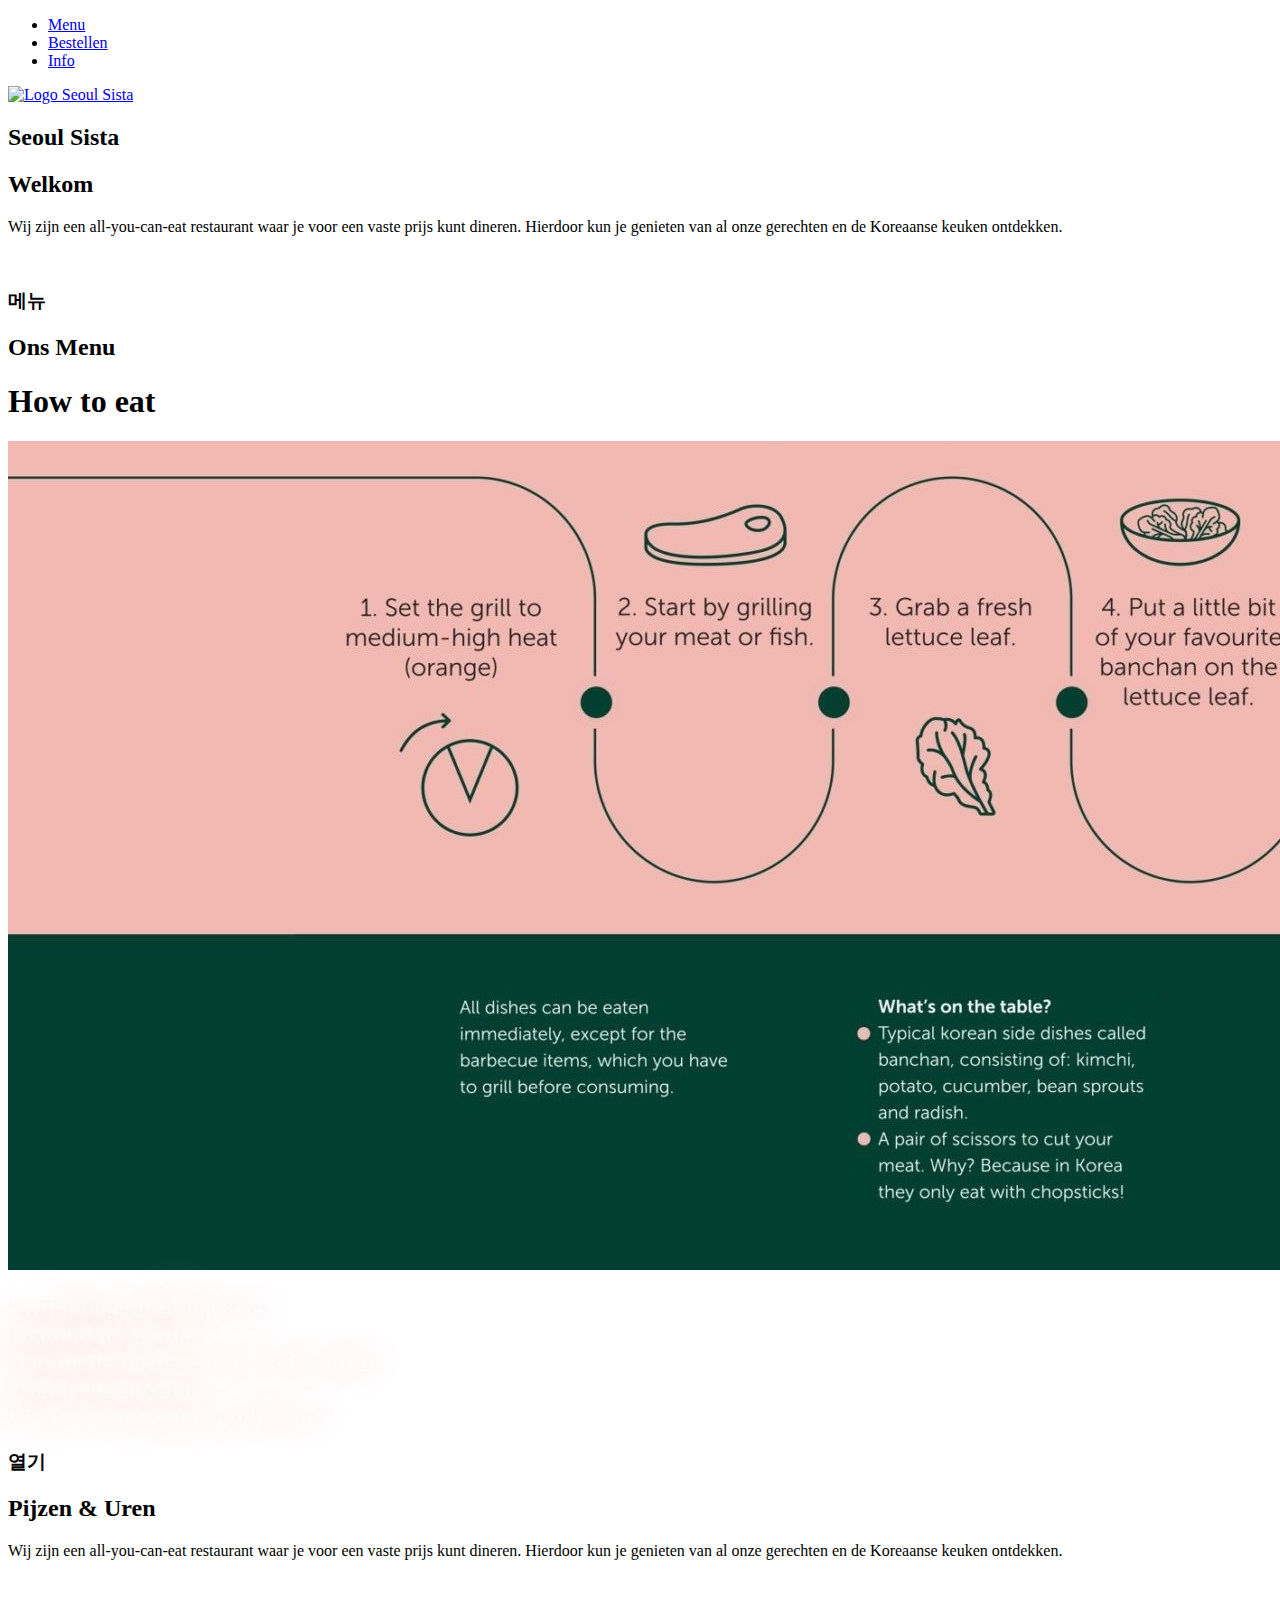
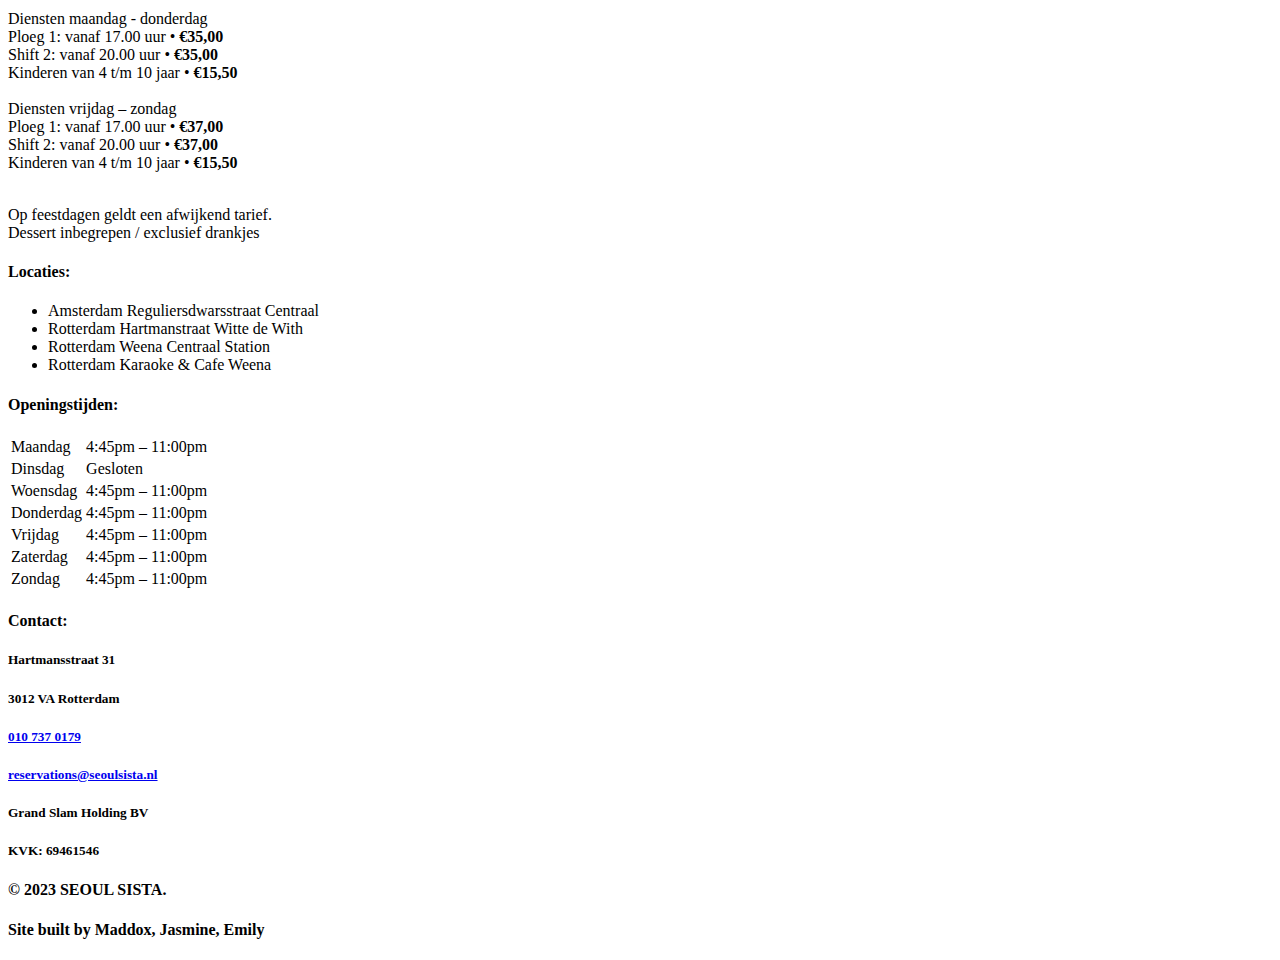
==== menu.html @ c9b74735 "Update menu.html" ====
<!DOCTYPE html>
<html lang="en">
<head>
    <meta charset="UTF-8">
    <meta http-equiv="X-UA-Compatible" content="IE=edge">
    <meta name="viewport" content="width=device-width, initial-scale=1.0">
    <script src="https://cdn.tailwindcss.com"></script>
    <link rel="stylesheet" href="./CSS/menu.css">
    <title>Menu - Seoul Sista</title>
</head>
<!--De header-->
<body class=" font-mono h-screen bg-[#f0bebb] select-none overflow-x-hidden">
    <header class="text-white text-2xl bg-[#252525] relative flex">
        <div class="mr-6">
            <ul class="flex justify-end absolute right-4 top-[7px] font-semibold text-[30px]">
                <li class="p-4 duration-300 link link-underline link-underline-black"><a href="./menu.html">Menu</a></li>
                <li class="p-4 duration-300 link link-underline link-underline-black"><a
                        href="./Bestellen.html">Bestellen</a></li>
                <li class="p-4 duration-300 link link-underline link-underline-black"><a
                        href="./informatie.html">Info</a></li>
            </ul>
        </div>
        <div>
            <a class="max-[450px]:pointer-events-none" href="./index.html"><img
                    class="py-2 max-[350px]:opacity-0 hover:rotate-[360deg] duration-1000"
                    src="./Media/logo_transparant_5.png" alt="Logo Seoul Sista" width="75px"></a>
        </div>
    </header>

    <!--img van de header-->
    <header class="bg-[url('./Media/menuhead.jpg')] bg-blend-darken bg-fixed flex items-center justify-center h-[50vh]">
        <h2 class="text-[#084434] text-[70px] font-extrabold font-['Helvetica']">Seoul Sista</h2>
    </header>
    </header>

    <!--Welkom text-->
    <div id="welkom" class="mt-3 p-2 w-[450px] text-center mx-auto text-gray-800 flex items-center flex-col">
        <h2 class="text-[#084434] font-semibold text-[32px]">Welkom</h2>
        <p class="max-w-[450px] text-[18px] leading-loose tracking-wide">
            Wij zijn een all-you-can-eat restaurant waar je voor een vaste prijs kunt dineren. Hierdoor kun je genieten van al onze gerechten en de Koreaanse keuken ontdekken.</p> <br>
    </div>

    <!--Het menu-->
    <div id="menu" class="mt-3 p-2 w-[85%] mx-auto text-gray-800">
        <h3 class="font-thin text-[28px]">메뉴</h3>
        <h2 h2 class="text-[#084434] font-semibold text-[32px]">Ons Menu</h2>
    </div>

    <!--How to eat text + img-->
    <div id="howToEat" class="text-center">
        <h1 class="text-[#084434] font-semibold text-[42px]">How to eat</h1>
        <img src="./Media/menuu.jpg" class="w-[100%] pt-10"></a>
    </div>

    <!--img-->
    <div class="bg-[url('./Media/menu2.png')] bg-blend-darken flex items-center justify-center h-[40vh]">
        <h2 id= neonText class="text-[25px] text-center font-mono">“…Falling autumn leaves<br>Remind me of you.<br>You made the descent look beautiful,<br>And brought color<br>To the very ground you fell on.”</h2>
    </div>

    <!--Prijzen & Uren-->
    <div class="float-right w-[600px]">
        <h3 class="font-thin text-[28px]">열기</h3>
        <h2 h2 class="text-[#084434] font-semibold text-[32px] absolute">Pijzen & Uren</h2>
    </div>
    <div id="prijzenUren" class="mx-auto w-[90%] flex flex-col">
            <div id="" class="bg-[#084434] w-[450px] text-center text-white p-7 leading-loose tracking-wide float-left">
                <p class="text-[17px]">Wij zijn een all-you-can-eat restaurant waar je voor een vaste prijs kunt dineren. Hierdoor kun je genieten van al onze gerechten en de Koreaanse keuken ontdekken.</p> <br>
                <p>Diensten maandag - donderdag<br>
                Ploeg 1: vanaf 17.00 uur • <strong>€35,00</strong><br>
                Shift 2: vanaf 20.00 uur • <strong>€35,00</strong><br>
                Kinderen van 4 t/m 10 jaar • <strong>€15,50</strong><br><br>
                
                
                Diensten vrijdag – zondag<br>
                Ploeg 1: vanaf 17.00 uur • <strong>€37,00</strong><br>
                Shift 2: vanaf 20.00 uur • <strong>€37,00</strong><br>
                Kinderen van 4 t/m 10 jaar • <strong>€15,50</strong><br><br></p>
                
                
                <p class="text-[13px]">Op feestdagen geldt een afwijkend tarief.<br>
                Dessert inbegrepen / exclusief drankjes</p>
            </div>

    </div>
    <!--Footer-->
    <footer class="bg-[#252525] flex justify-center flex-row mt-4 text-white px-6 pb-[8rem] pt-[4rem]">
        <div class="grid grid-cols-4 gap-12 max-[900px]:grid-cols-none max-[900px]:grid-rows-4 max-[820px]:pb-none">
            <div class="">
                <h4 class="text-[30px] font-semibold text-[#f0bebb]">Locaties:</h4>
                <ul class="mt-2">
                    <li class="mt-2 hover:text-[#f0bebb] duration-300">
                        Amsterdam
                        Reguliersdwarsstraat
                        Centraal
                    </li>
                    <li class="mt-2 hover:text-[#f0bebb] duration-300">
                        Rotterdam
                        Hartmanstraat
                        Witte de With

                    </li>
                    <li class="mt-2 hover:text-[#f0bebb] duration-300">
                        Rotterdam
                        Weena
                        Centraal Station

                    </li>
                    <li class="mt-2 hover:text-[#f0bebb] duration-300">
                        Rotterdam
                        Karaoke & Cafe
                        Weena
                    </li>
                </ul>
            </div>
            <div class="">
                <h4 class="text-[#f0bebb] font-semibold text-[30px]">Openingstijden:</h4>
                <table class=mt-2 table-fixed">
                    <tr>
                        <td>Maandag</td>
                        <td class="pl-6">4:45pm – 11:00pm</td>
                    </tr>
                    <tr>
                        <td>Dinsdag</td>
                        <td class="pl-6">Gesloten</td>
                    </tr>
                    <tr>
                        <td>Woensdag</td>
                        <td class="pl-6">4:45pm – 11:00pm</td>
                    </tr>
                    <tr>
                        <td>Donderdag</td>
                        <td class="pl-6">4:45pm – 11:00pm</td>
                    </tr>
                    <tr>
                        <td>Vrijdag</td>
                        <td class="pl-6">4:45pm – 11:00pm</td>
                    </tr>
                    <tr>
                        <td>Zaterdag</td>
                        <td class="pl-6">4:45pm – 11:00pm</td>
                    </tr>
                    <tr>
                        <td>Zondag</td>
                        <td class="pl-6">4:45pm – 11:00pm</td>
                    </tr>
                </table>
            </div>
            <div>
                <h4 class="font-semibold text-[30px] text-[#f0bebb]">Contact:</h4>
                <h5>Hartmansstraat 31</h5>
                <h5>3012 VA Rotterdam</h5>
                <h5 class="mt-3"><a class="hover:text-[#f0bebb] duration-300" href="telto:010 737 0179">010 737 0179</a>
                </h5>
                <h5><a class="hover:text-[#f0bebb] duration-300"
                        href="mailto:reservations@seoulsista.nl">reservations@seoulsista.nl</a></h5>
                <h5 class="mt-3">Grand Slam Holding BV</h5>
                <h5>KVK: 69461546</h5>
            </div>
            <div class="text-white self-center">
                <h4 class="opacity-75">© 2023 SEOUL SISTA.</h4>
                <h4>Site built by Maddox, Jasmine, Emily</h4>
            </div>
        </div>
    </footer>
</html>
</body>
</html>
---- CSS/menu.css ----
#neonText {
    color: #fef8f8;
    text-shadow:
        0 0 7px #fff,
        0 0 10px #fff,
        0 0 21px #fff,
        0 0 42px #f8bcb4,
        0 0 82px #f8bcb4,
        0 0 92px #f8bcb4,
        0 0 102px #f8bcb4,
        0 0 151px #f8bcb4;
  }
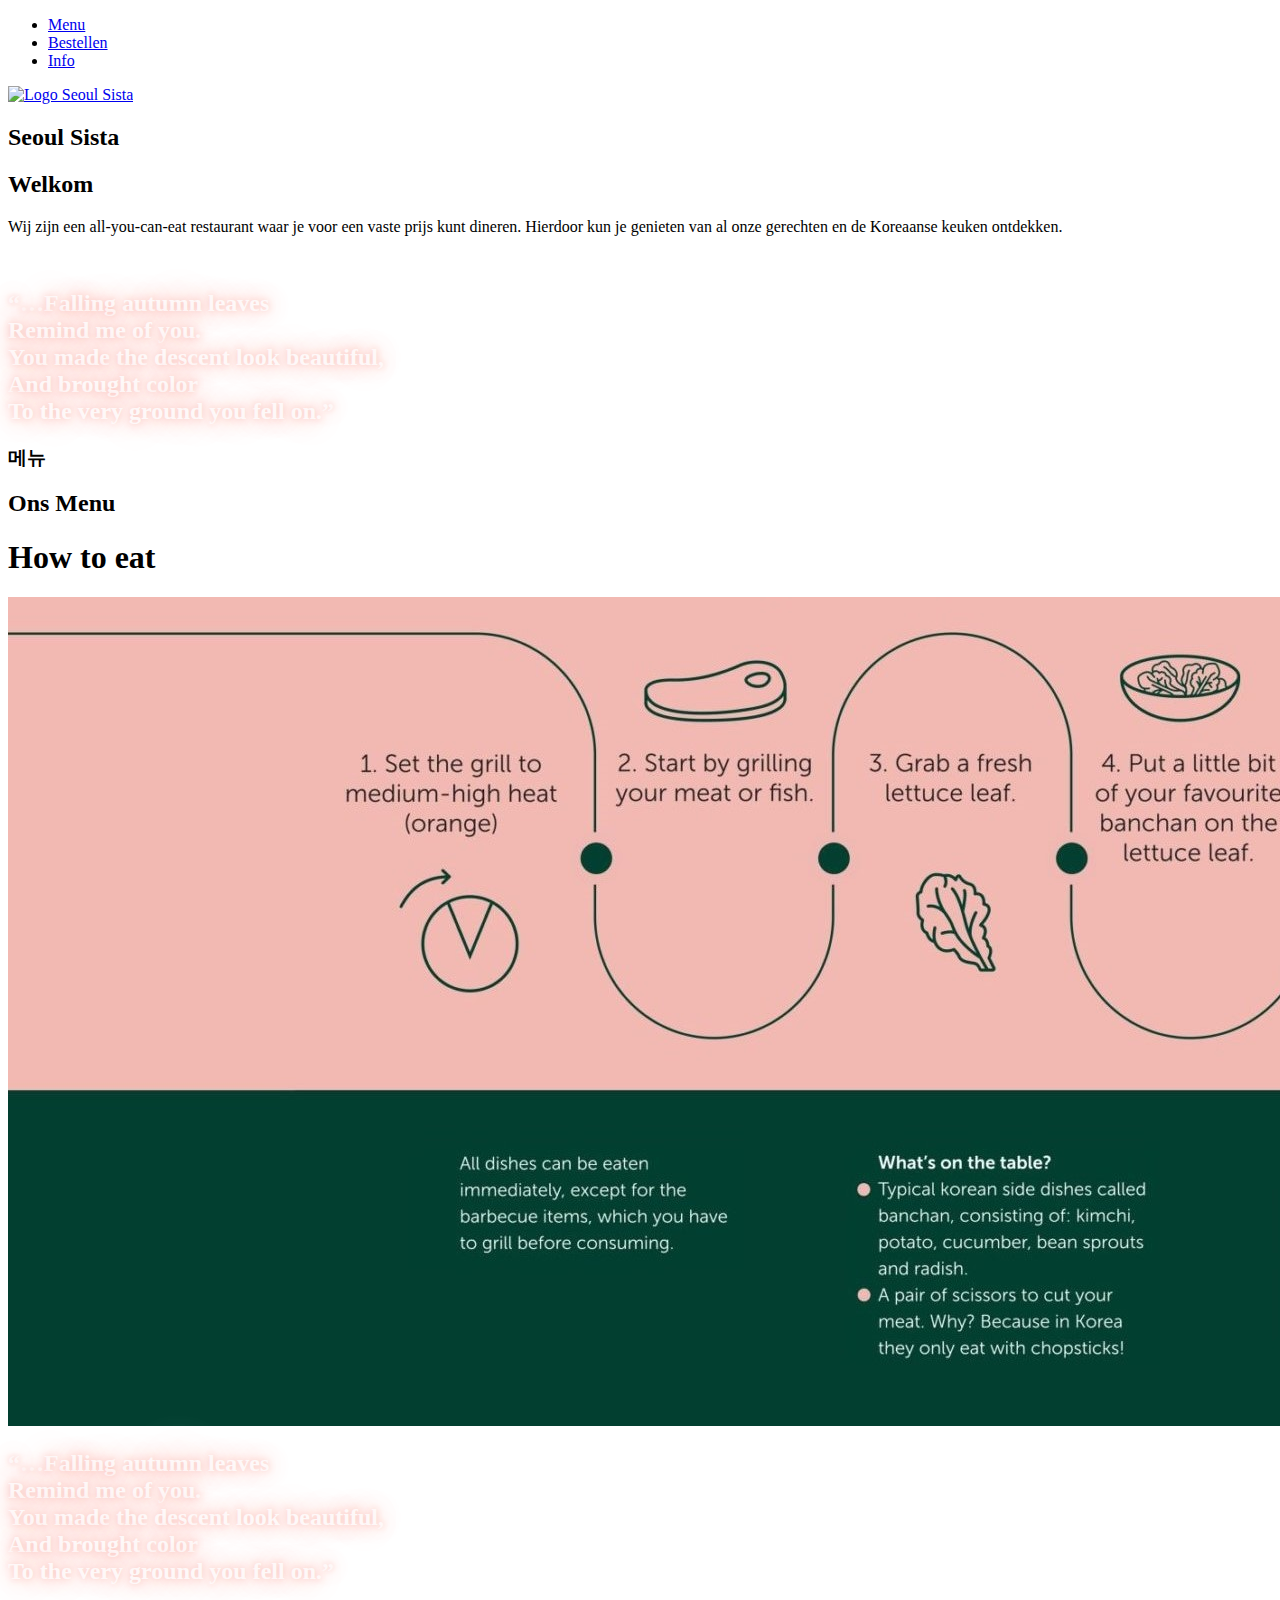
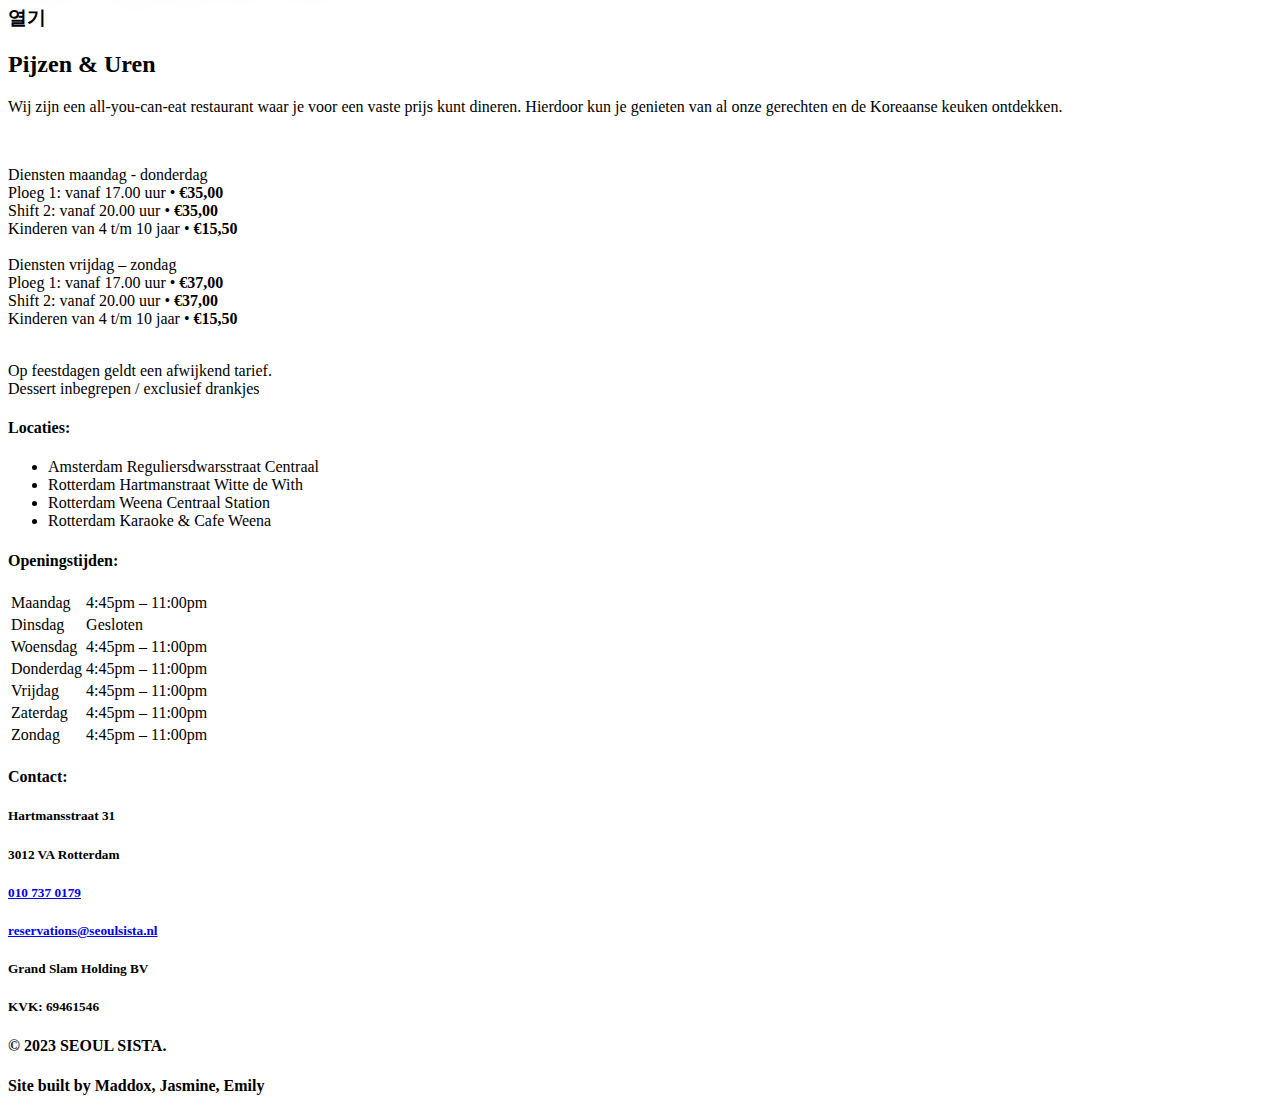
==== commit 55050bca: "asda" ====
--- a/menu.html
+++ b/menu.html
@@ -34,10 +34,15 @@
     </header>
 
     <!--Welkom text-->
-    <div id="welkom" class="mt-3 p-2 w-[450px] text-center mx-auto text-gray-800 flex items-center flex-col">
+    <div id="welkom" class="mt-3 pb-50px w-[450px] text-center mx-auto text-gray-800 flex items-center flex-col">
         <h2 class="text-[#084434] font-semibold text-[32px]">Welkom</h2>
         <p class="max-w-[450px] text-[18px] leading-loose tracking-wide">
             Wij zijn een all-you-can-eat restaurant waar je voor een vaste prijs kunt dineren. Hierdoor kun je genieten van al onze gerechten en de Koreaanse keuken ontdekken.</p> <br>
+    </div>
+
+    <!--img-->
+    <div class="bg-[url('./Media/menu2.png')] bg-blend-darken flex items-center justify-center h-[60vh]">
+        <h2 id= neonText class="text-[30px] text-center font-mono">“…Falling autumn leaves<br>Remind me of you.<br>You made the descent look beautiful,<br>And brought color<br>To the very ground you fell on.”</h2>
     </div>
 
     <!--Het menu-->
@@ -53,16 +58,17 @@
     </div>
 
     <!--img-->
-    <div class="bg-[url('./Media/menu2.png')] bg-blend-darken flex items-center justify-center h-[40vh]">
-        <h2 id= neonText class="text-[25px] text-center font-mono">“…Falling autumn leaves<br>Remind me of you.<br>You made the descent look beautiful,<br>And brought color<br>To the very ground you fell on.”</h2>
+    <div class="bg-[url('./Media/menu2.png')] bg-blend-darken flex items-center justify-center h-[60vh]">
+        <h2 id= neonText class="text-[30px] text-center font-mono">“…Falling autumn leaves<br>Remind me of you.<br>You made the descent look beautiful,<br>And brought color<br>To the very ground you fell on.”</h2>
     </div>
 
     <!--Prijzen & Uren-->
-    <div class="float-right w-[600px]">
+    <div class="float-right">
         <h3 class="font-thin text-[28px]">열기</h3>
-        <h2 h2 class="text-[#084434] font-semibold text-[32px] absolute">Pijzen & Uren</h2>
+        <h2 h2 class="text-[#084434] font-semibold text-[32px]">Pijzen & Uren</h2>
     </div>
-    <div id="prijzenUren" class="mx-auto w-[90%] flex flex-col">
+
+    <div id="prijzenUren" class="p-[25px] flex">
             <div id="" class="bg-[#084434] w-[450px] text-center text-white p-7 leading-loose tracking-wide float-left">
                 <p class="text-[17px]">Wij zijn een all-you-can-eat restaurant waar je voor een vaste prijs kunt dineren. Hierdoor kun je genieten van al onze gerechten en de Koreaanse keuken ontdekken.</p> <br>
                 <p>Diensten maandag - donderdag<br>
@@ -80,8 +86,8 @@
                 <p class="text-[13px]">Op feestdagen geldt een afwijkend tarief.<br>
                 Dessert inbegrepen / exclusief drankjes</p>
             </div>
+    </div>
 
-    </div>
     <!--Footer-->
     <footer class="bg-[#252525] flex justify-center flex-row mt-4 text-white px-6 pb-[8rem] pt-[4rem]">
         <div class="grid grid-cols-4 gap-12 max-[900px]:grid-cols-none max-[900px]:grid-rows-4 max-[820px]:pb-none">
--- a/CSS/menu.css
+++ b/CSS/menu.css
@@ -1,9 +1,9 @@
 #neonText {
     color: #fef8f8;
     text-shadow:
-        0 0 7px #fff,
+        0 0 7px #f8bcb4,
         0 0 10px #fff,
-        0 0 21px #fff,
+        0 0 21px #f8bcb4,
         0 0 42px #f8bcb4,
         0 0 82px #f8bcb4,
         0 0 92px #f8bcb4,
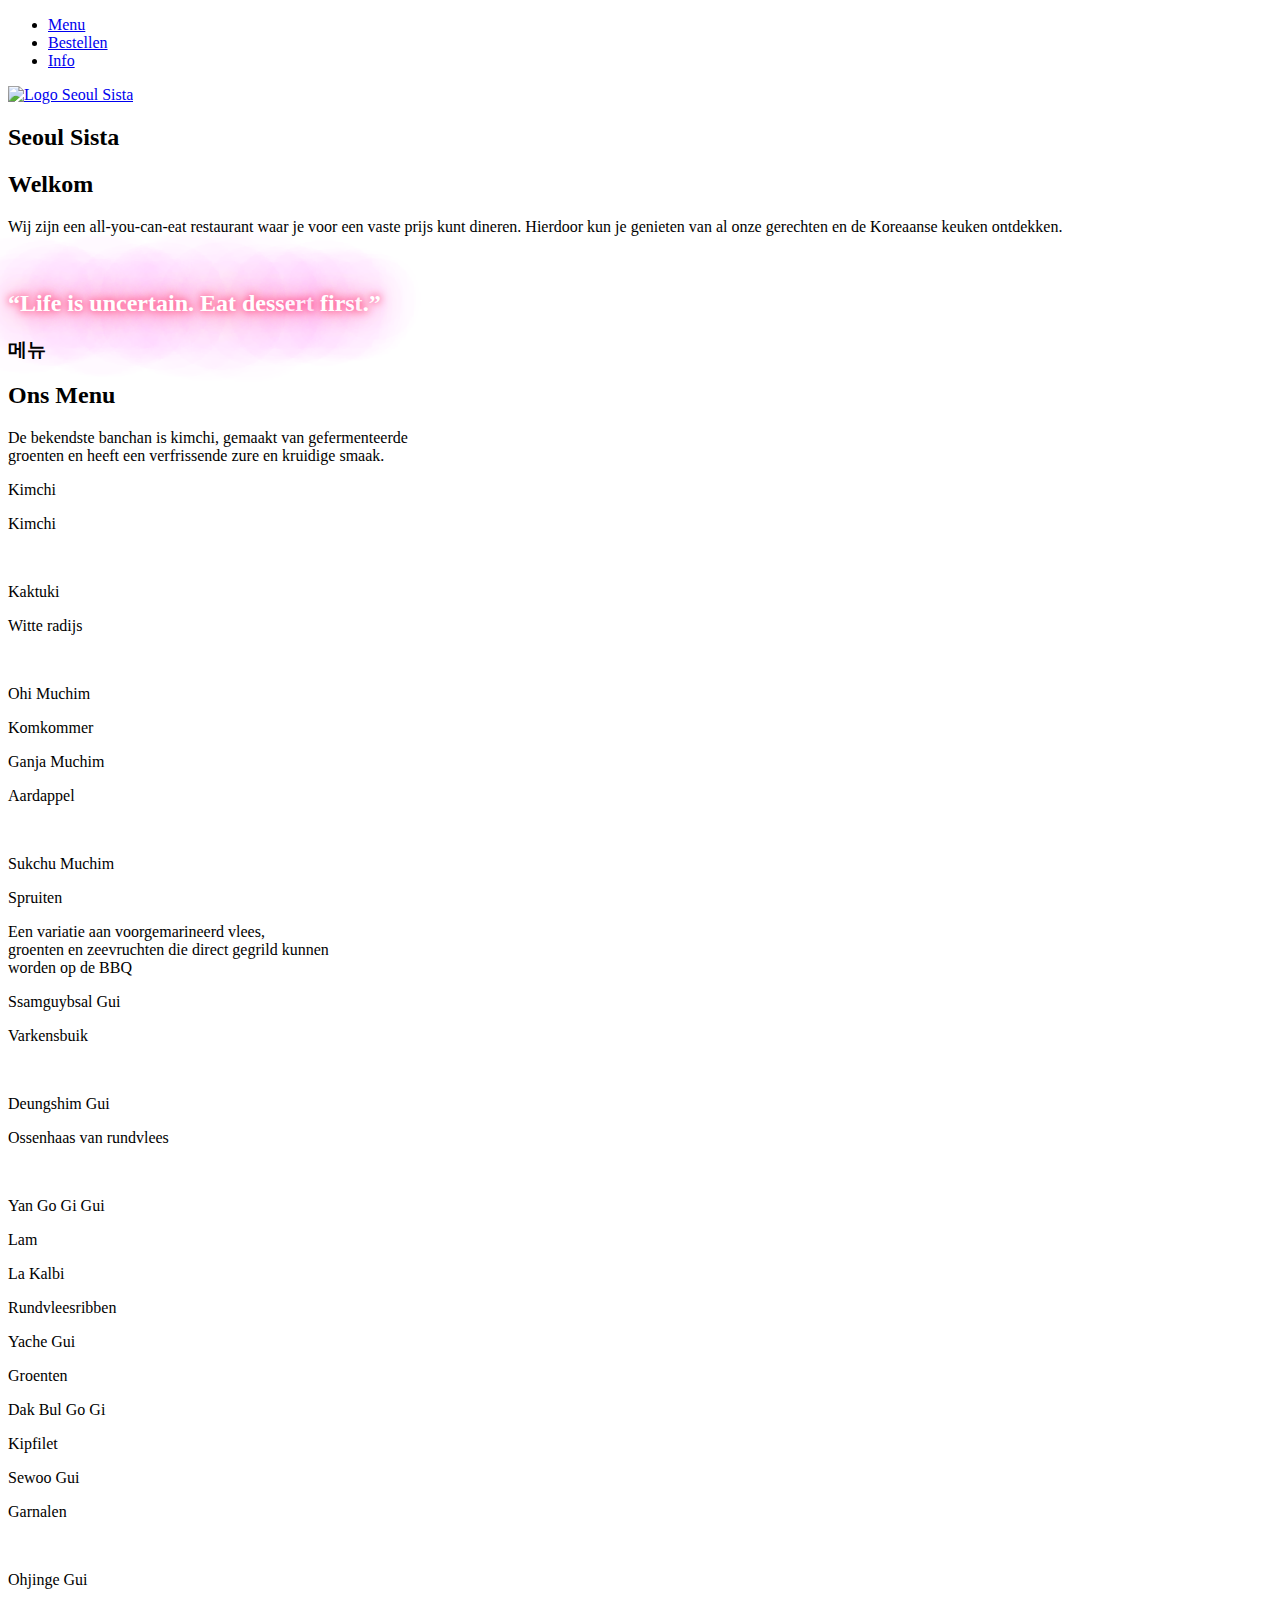
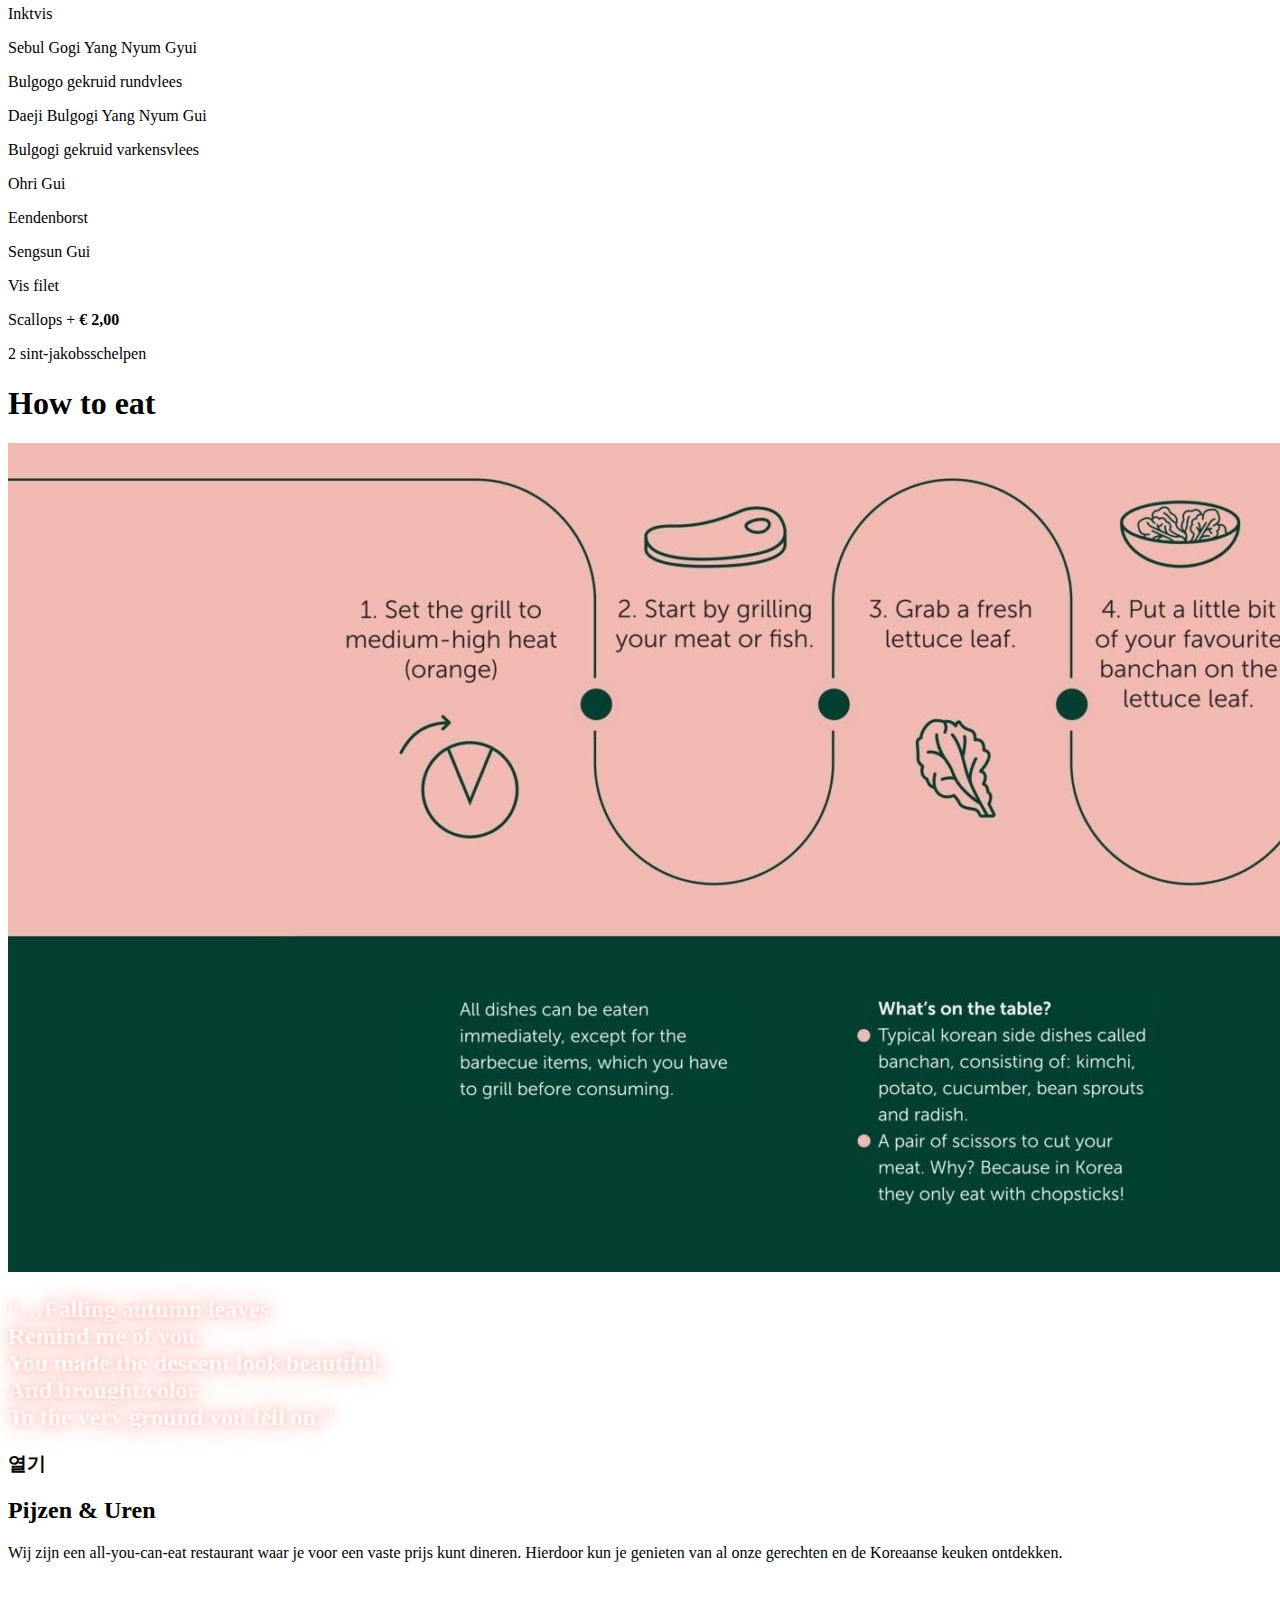
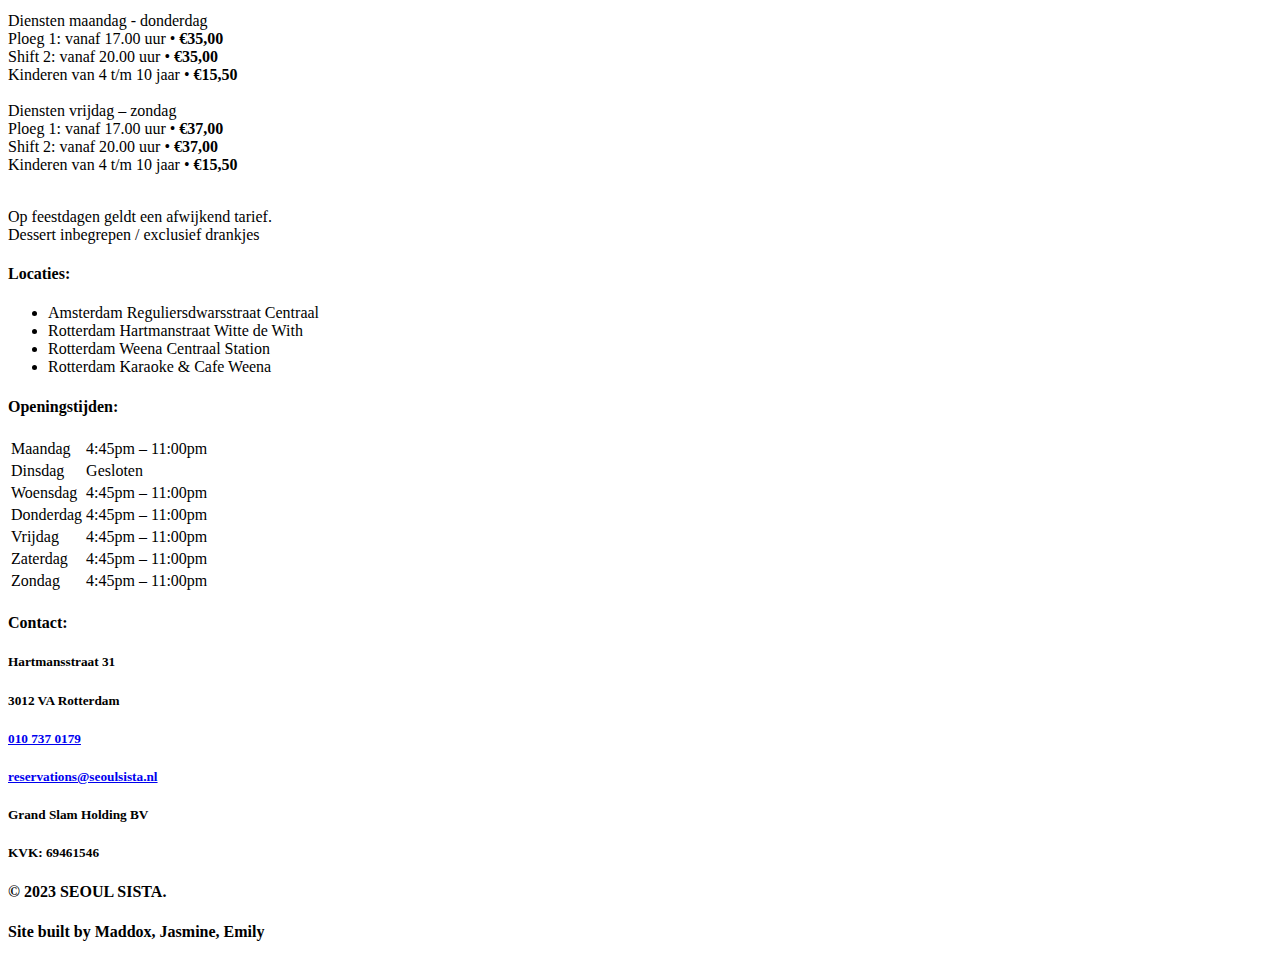
==== commit 1a64ee4c: "asd" ====
--- a/menu.html
+++ b/menu.html
@@ -28,7 +28,7 @@
     </header>
 
     <!--img van de header-->
-    <header class="bg-[url('./Media/menuhead.jpg')] bg-blend-darken bg-fixed flex items-center justify-center h-[50vh]">
+    <header class="bg-[url('./Media/menuhead.jpg')] bg-fixed flex items-center justify-center h-[50vh]">
         <h2 class="text-[#084434] text-[70px] font-extrabold font-['Helvetica']">Seoul Sista</h2>
     </header>
     </header>
@@ -41,24 +41,89 @@
     </div>
 
     <!--img-->
-    <div class="bg-[url('./Media/menu2.png')] bg-blend-darken flex items-center justify-center h-[60vh]">
-        <h2 id= neonText class="text-[30px] text-center font-mono">“…Falling autumn leaves<br>Remind me of you.<br>You made the descent look beautiful,<br>And brought color<br>To the very ground you fell on.”</h2>
+    <div class="bg-[url('./Media/soju.jpg')] flex items-center justify-center h-[60vh]">
+        <h2 id= neonText2 class="text-[40px] text-center font-mono">“Life is uncertain. Eat dessert <strong>first</strong>.”</h2>
     </div>
 
     <!--Het menu-->
-    <div id="menu" class="mt-3 p-2 w-[85%] mx-auto text-gray-800">
-        <h3 class="font-thin text-[28px]">메뉴</h3>
+    <div id="menu" class="mt-3 p-2 w-[100%] text-center">
+        <h3 class="text-[#084434] font-thin text-[28px]">메뉴</h3>
         <h2 h2 class="text-[#084434] font-semibold text-[32px]">Ons Menu</h2>
+        <p class="p-5 text-gray-800">De bekendste banchan is kimchi, gemaakt van gefermenteerde<br> groenten en heeft een verfrissende zure en kruidige smaak.</p>
+        <!--Side Dish-->
+        <div id="sideDish" class="flex text-center">
+            <div id="sideDish1" class="w-[63%]">
+                <p class="font-semibold text-[18px]">Kimchi</p>  
+                <p class="font-thin text-gray-800">Kimchi</p><br>
+
+                <p class="font-semibold text-[18px]">Kaktuki</p>   
+                <p class="font-thin text-gray-800">Witte radijs</p><br>
+
+                <p class="font-semibold text-[18px]">Ohi Muchim</p>   
+                <p class="font-thin text-gray-800">Komkommer</p>
+            </div>
+            <div id="sideDish2">
+                <p class="font-semibold text-[18px]">Ganja Muchim</p>   
+                <p class="font-thin text-gray-800">Aardappel</p><br>
+
+                <p class="font-semibold text-[18px]">Sukchu Muchim</p>   
+                <p class="font-thin text-gray-800">Spruiten</p>
+            </div>
+        </div>
+        <p class="p-5 text-gray-800">Een variatie aan voorgemarineerd vlees,<br> groenten en zeevruchten die direct gegrild kunnen<br> worden op de BBQ</p>
+        <div id="barbecue" class="flex text-center">
+            <div id="barbecue1" class="w-[63%]">
+                <p class="font-semibold text-[18px]">Ssamguybsal Gui</p>  
+                <p class="font-thin text-gray-800">Varkensbuik</p><br>
+
+                <p class="font-semibold text-[18px]">Deungshim Gui</p>   
+                <p class="font-thin text-gray-800">Ossenhaas van rundvlees</p><br>
+
+                <p class="font-semibold text-[18px]">Yan Go Gi Gui</p>   
+                <p class="font-thin text-gray-800">Lam</p>
+
+                <p class="font-semibold text-[18px]">La Kalbi</p>   
+                <p class="font-thin text-gray-800">Rundvleesribben</p>
+
+                <p class="font-semibold text-[18px]">Yache Gui</p>   
+                <p class="font-thin text-gray-800">Groenten</p>
+
+                <p class="font-semibold text-[18px]">Dak Bul Go Gi</p>   
+                <p class="font-thin text-gray-800">Kipfilet</p>
+            </div>
+            <div id="barbecue2">
+                <p class="font-semibold text-[18px]">Sewoo Gui</p>   
+                <p class="font-thin text-gray-800">Garnalen</p><br>
+
+                <p class="font-semibold text-[18px]">Ohjinge Gui</p>   
+                <p class="font-thin text-gray-800">Inktvis</p>
+
+                <p class="font-semibold text-[18px]">Sebul Gogi Yang Nyum Gyui</p>   
+                <p class="font-thin text-gray-800">Bulgogo gekruid rundvlees</p>
+
+                <p class="font-semibold text-[18px]">Daeji Bulgogi Yang Nyum Gui</p>   
+                <p class="font-thin text-gray-800">Bulgogi gekruid varkensvlees</p>
+
+                <p class="font-semibold text-[18px]">Ohri Gui</p>   
+                <p class="font-thin text-gray-800">Eendenborst</p>
+
+                <p class="font-semibold text-[18px]">Sengsun Gui</p>   
+                <p class="font-thin text-gray-800">Vis filet</p>
+
+                <p class="font-semibold text-[18px]">Scallops + <strong>€ 2,00</strong></p>   
+                <p class="font-thin text-gray-800">2 sint-jakobsschelpen</p>
+            </div>
+        </div>
     </div>
 
     <!--How to eat text + img-->
     <div id="howToEat" class="text-center">
         <h1 class="text-[#084434] font-semibold text-[42px]">How to eat</h1>
-        <img src="./Media/menuu.jpg" class="w-[100%] pt-10"></a>
+        <img src="./Media/menuu.jpg" class="w-[100%] border-y-8 border-[#084434]"></a>
     </div>
 
     <!--img-->
-    <div class="bg-[url('./Media/menu2.png')] bg-blend-darken flex items-center justify-center h-[60vh]">
+    <div class="bg-[url('./Media/menu2.png')] flex items-center justify-center h-[60vh]">
         <h2 id= neonText class="text-[30px] text-center font-mono">“…Falling autumn leaves<br>Remind me of you.<br>You made the descent look beautiful,<br>And brought color<br>To the very ground you fell on.”</h2>
     </div>
 
--- a/CSS/menu.css
+++ b/CSS/menu.css
@@ -9,4 +9,17 @@
         0 0 92px #f8bcb4,
         0 0 102px #f8bcb4,
         0 0 151px #f8bcb4;
+  }
+
+#neonText2 {
+color: #fff;
+text-shadow:
+    0 0 7px #FF6795,
+    0 0 10px #FF6795,
+    0 0 21px #FF6795,
+    0 0 42px #FF6795,
+    0 0 82px #FF6795,
+    0 0 92px #FF6795,
+    0 0 102px #FF6795,
+    0 0 151px #FF6795;
   }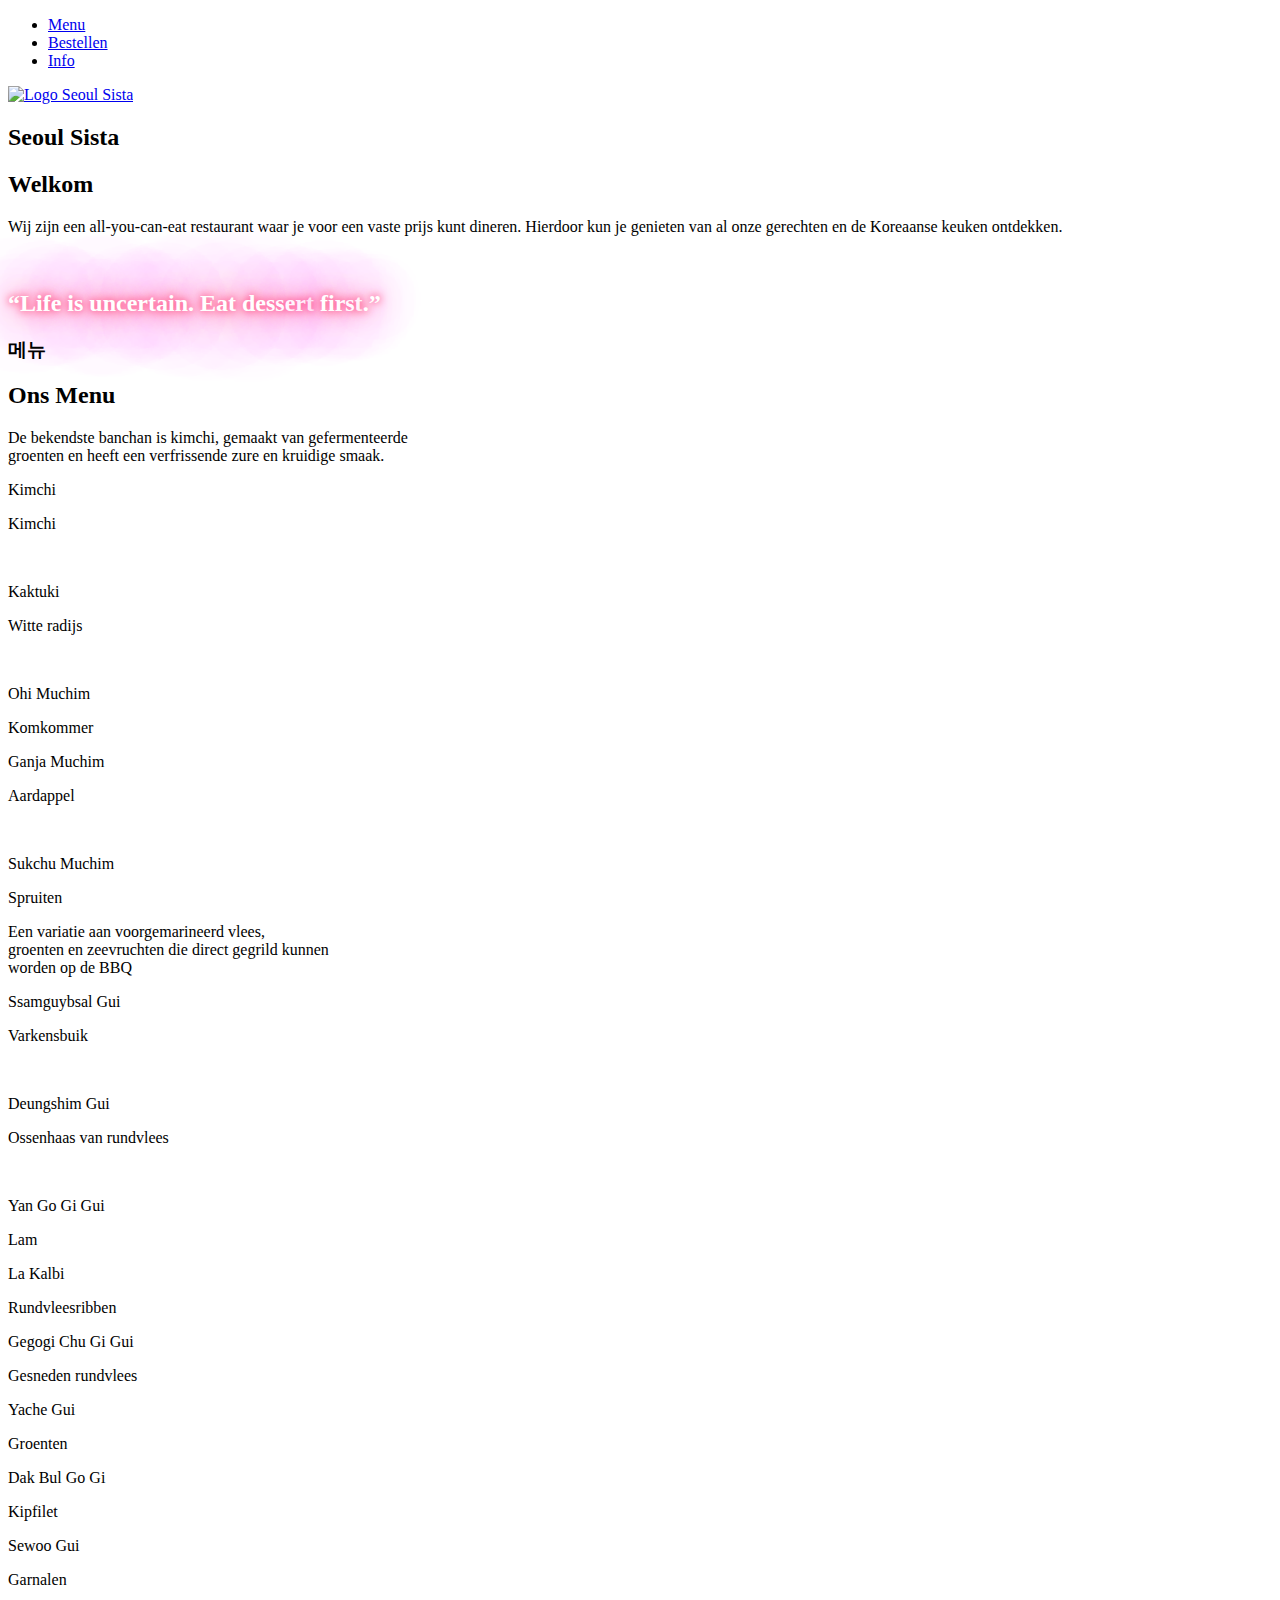
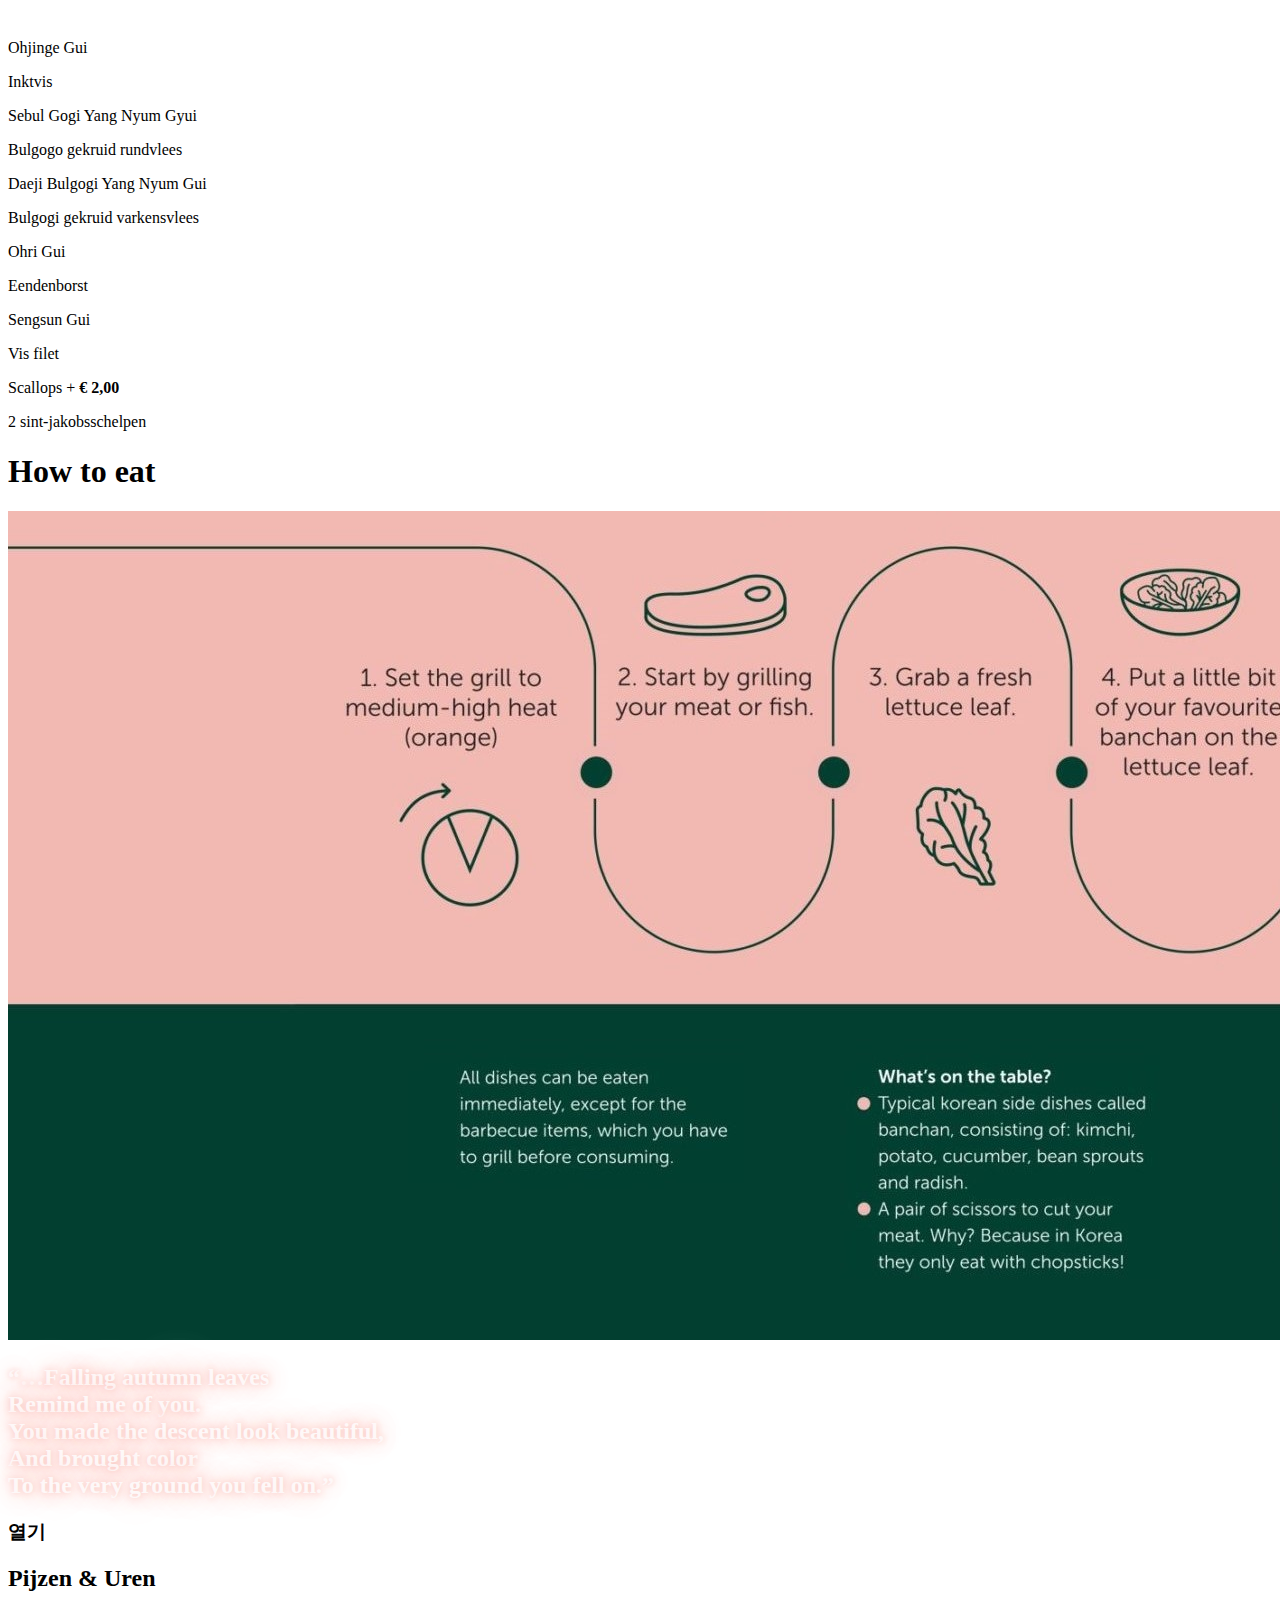
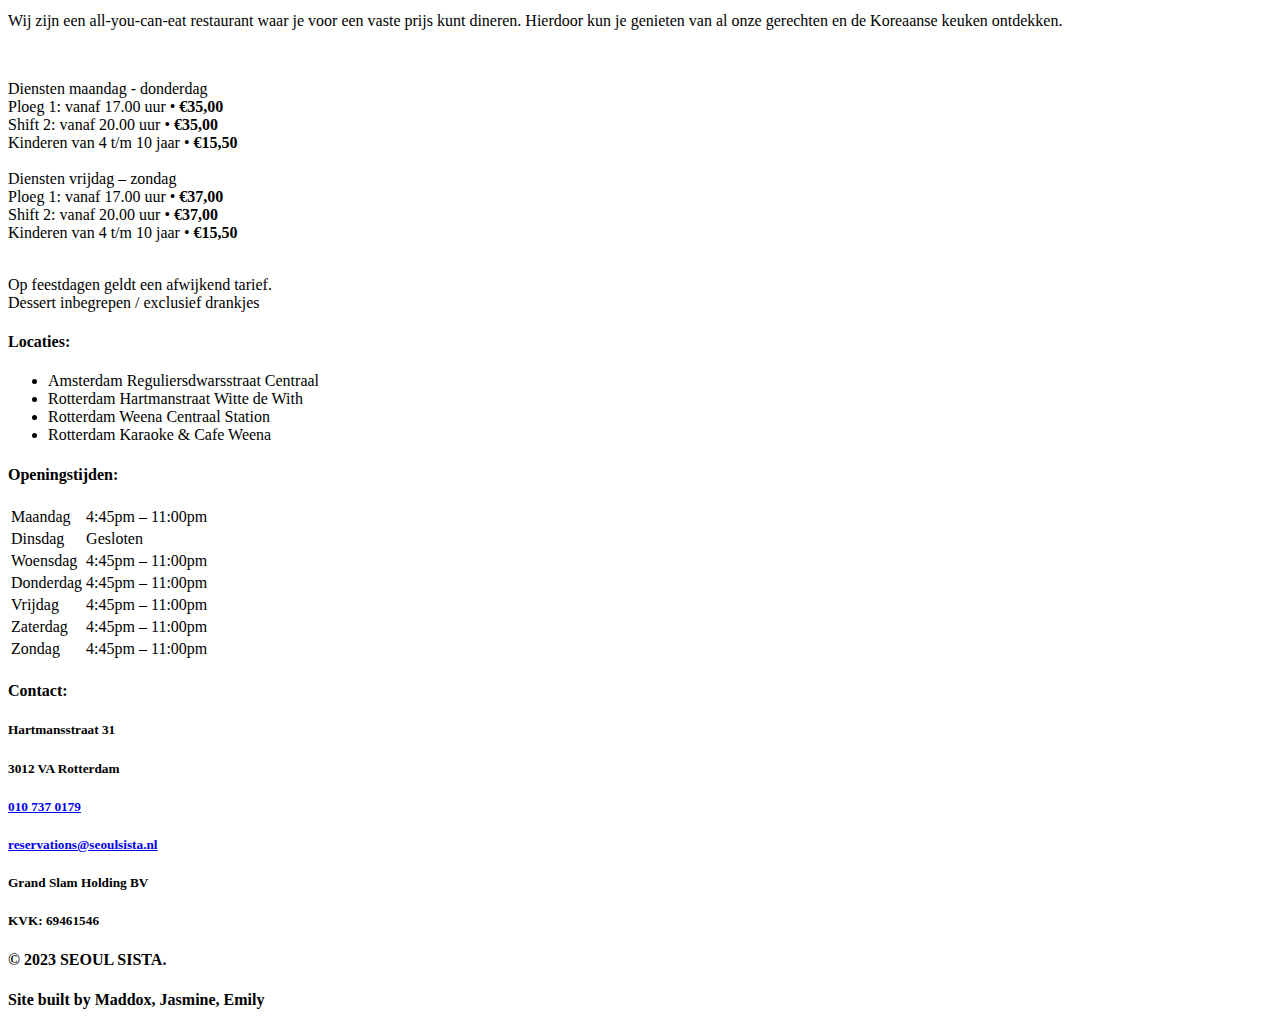
==== commit d74ad85c: "kuh" ====
--- a/menu.html
+++ b/menu.html
@@ -85,6 +85,9 @@
                 <p class="font-semibold text-[18px]">La Kalbi</p>   
                 <p class="font-thin text-gray-800">Rundvleesribben</p>
 
+                <p class="font-semibold text-[18px]">Gegogi Chu Gi Gui</p>   
+                <p class="font-thin text-gray-800">Gesneden rundvlees</p>
+
                 <p class="font-semibold text-[18px]">Yache Gui</p>   
                 <p class="font-thin text-gray-800">Groenten</p>
 
@@ -118,8 +121,8 @@
 
     <!--How to eat text + img-->
     <div id="howToEat" class="text-center">
-        <h1 class="text-[#084434] font-semibold text-[42px]">How to eat</h1>
-        <img src="./Media/menuu.jpg" class="w-[100%] border-y-8 border-[#084434]"></a>
+        <h1 class="bg-[#084434] text-[#f0bebb] font-semibold text-[42px]">How to eat</h1>
+        <img src="./Media/menuu.jpg" class="w-[100%]"></a>
     </div>
 
     <!--img-->
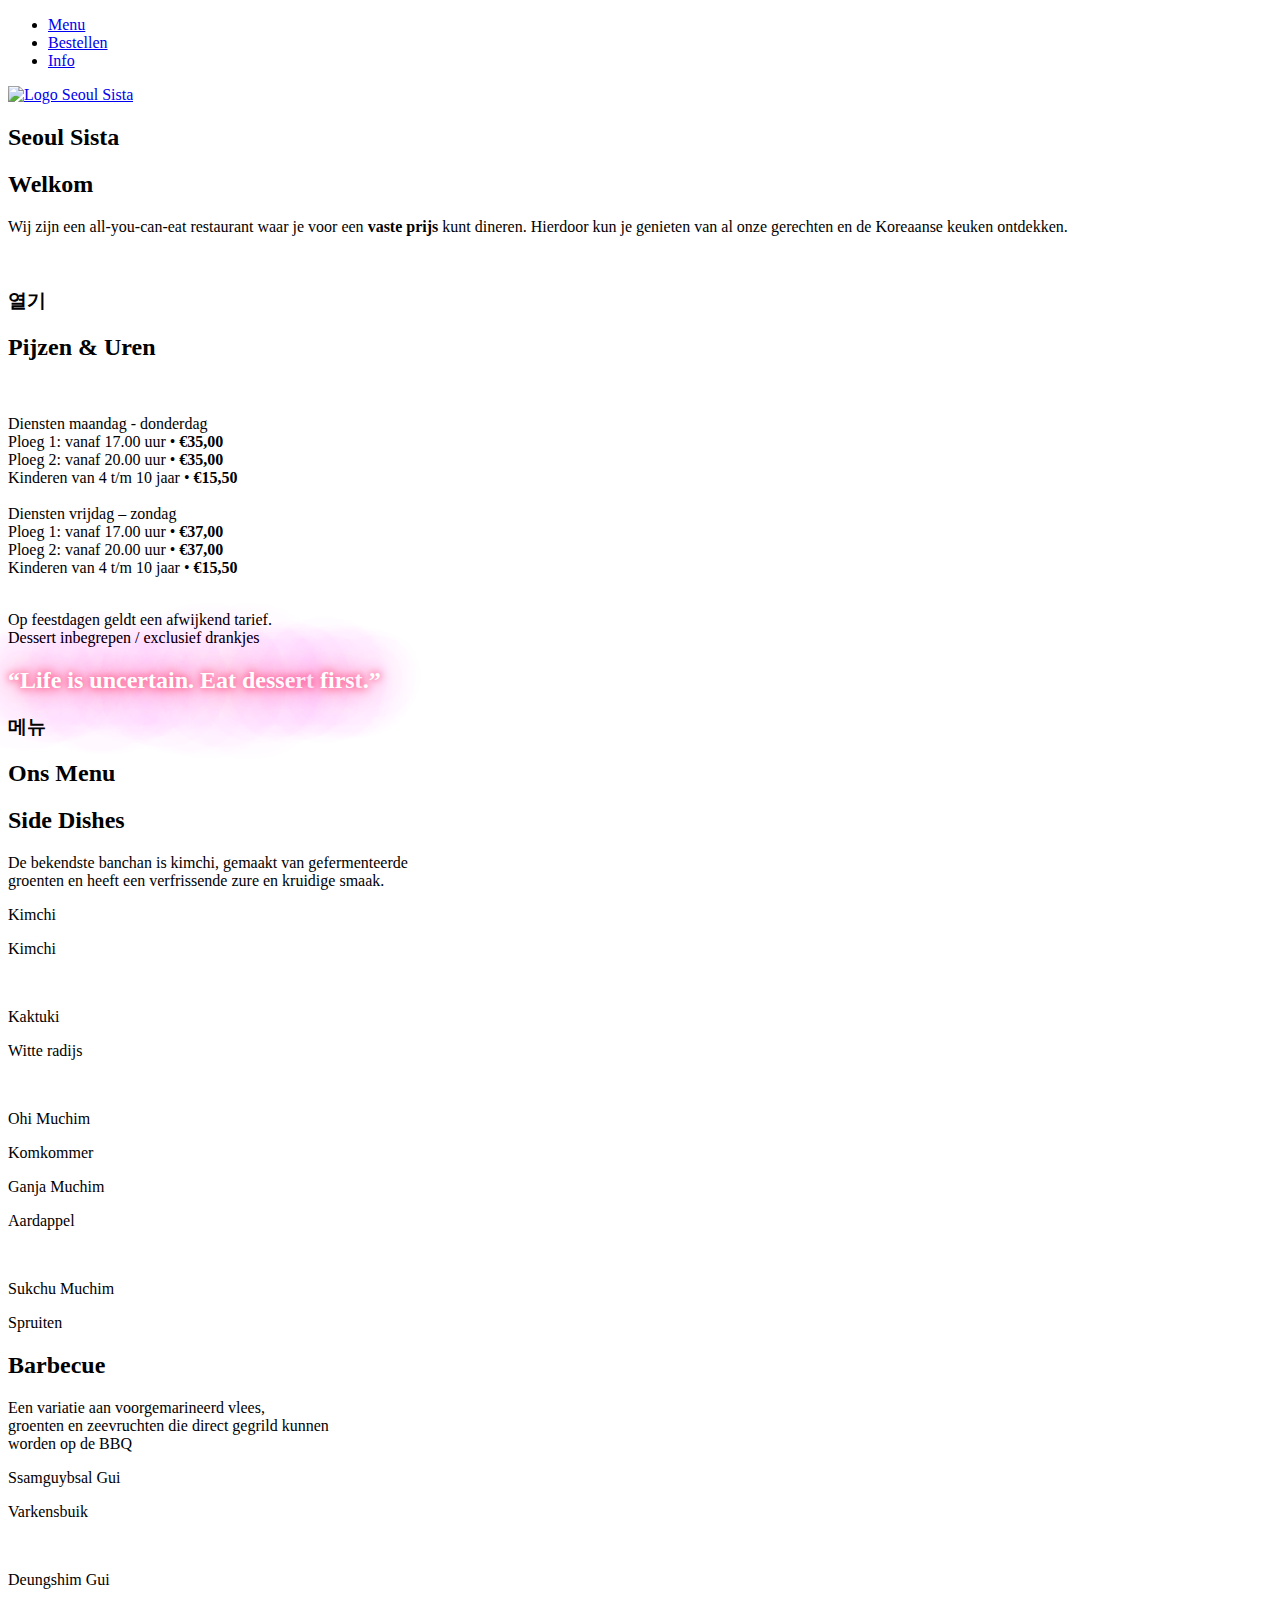
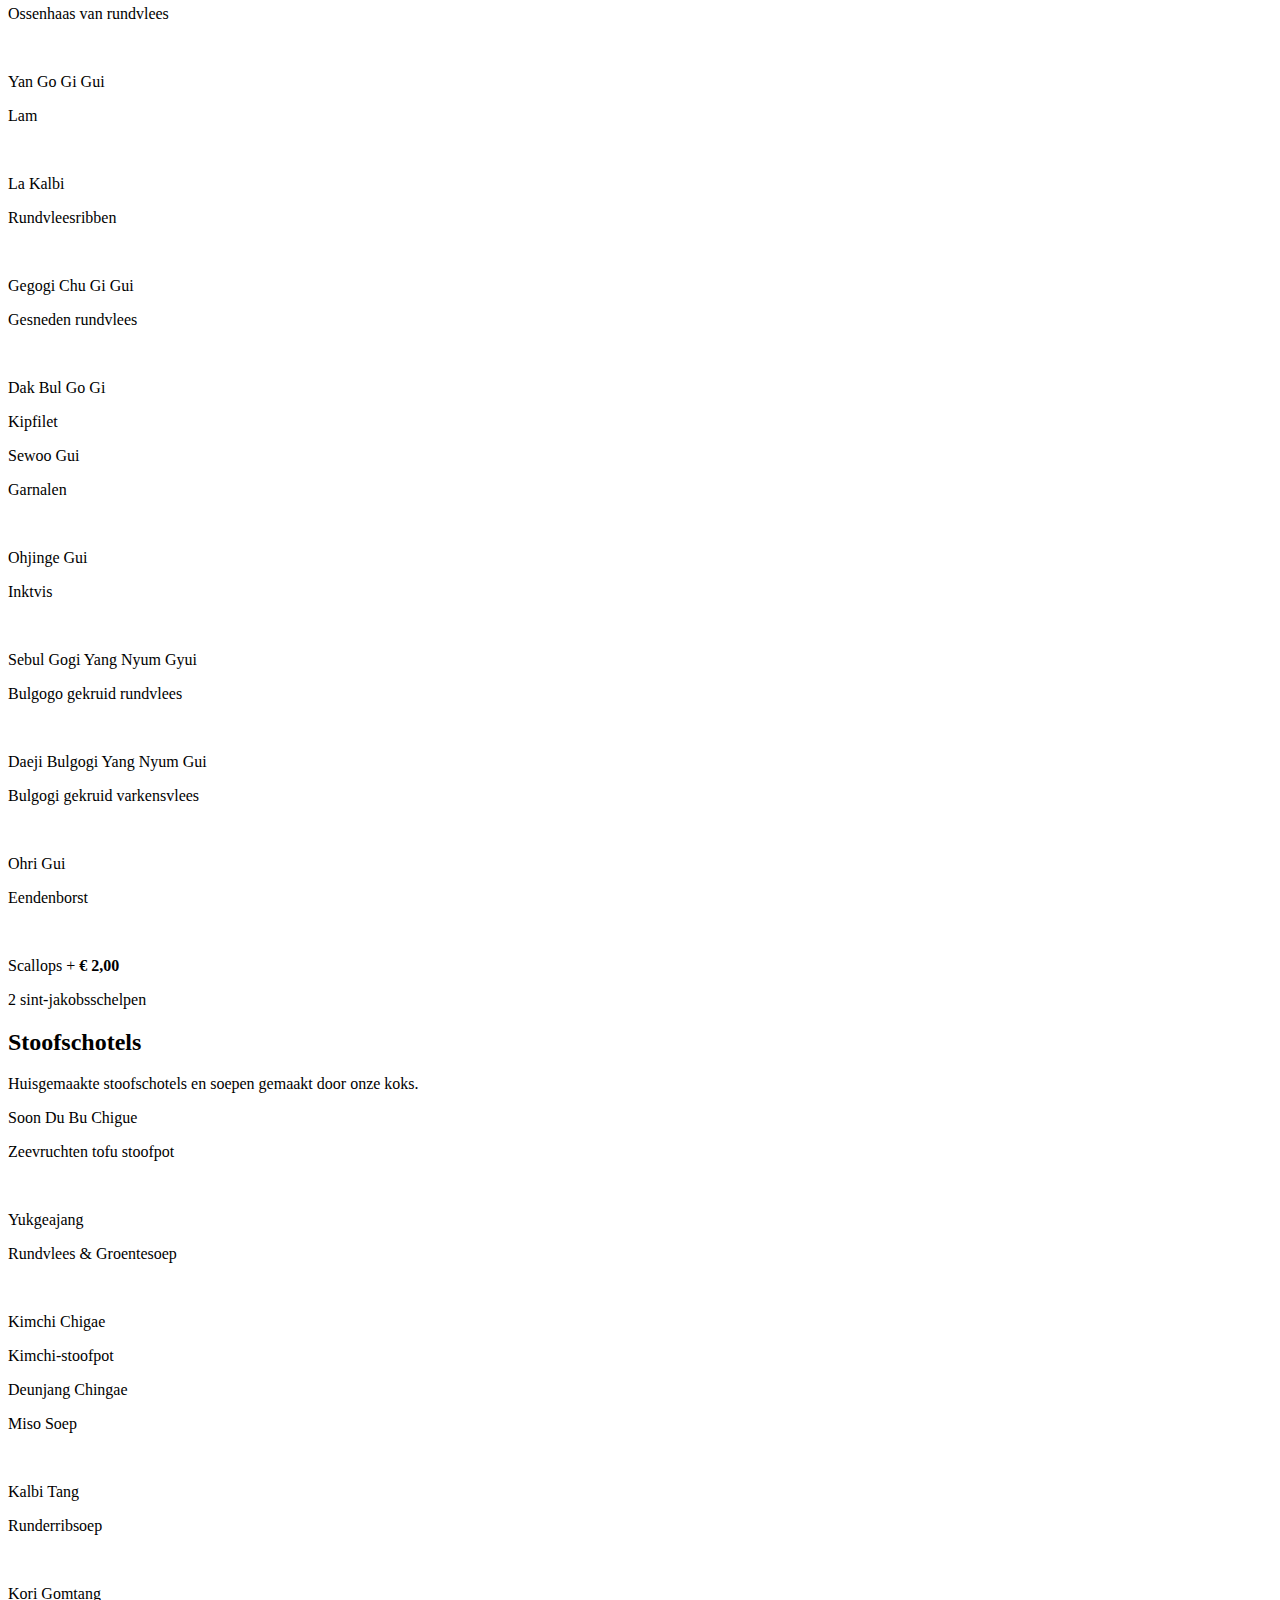
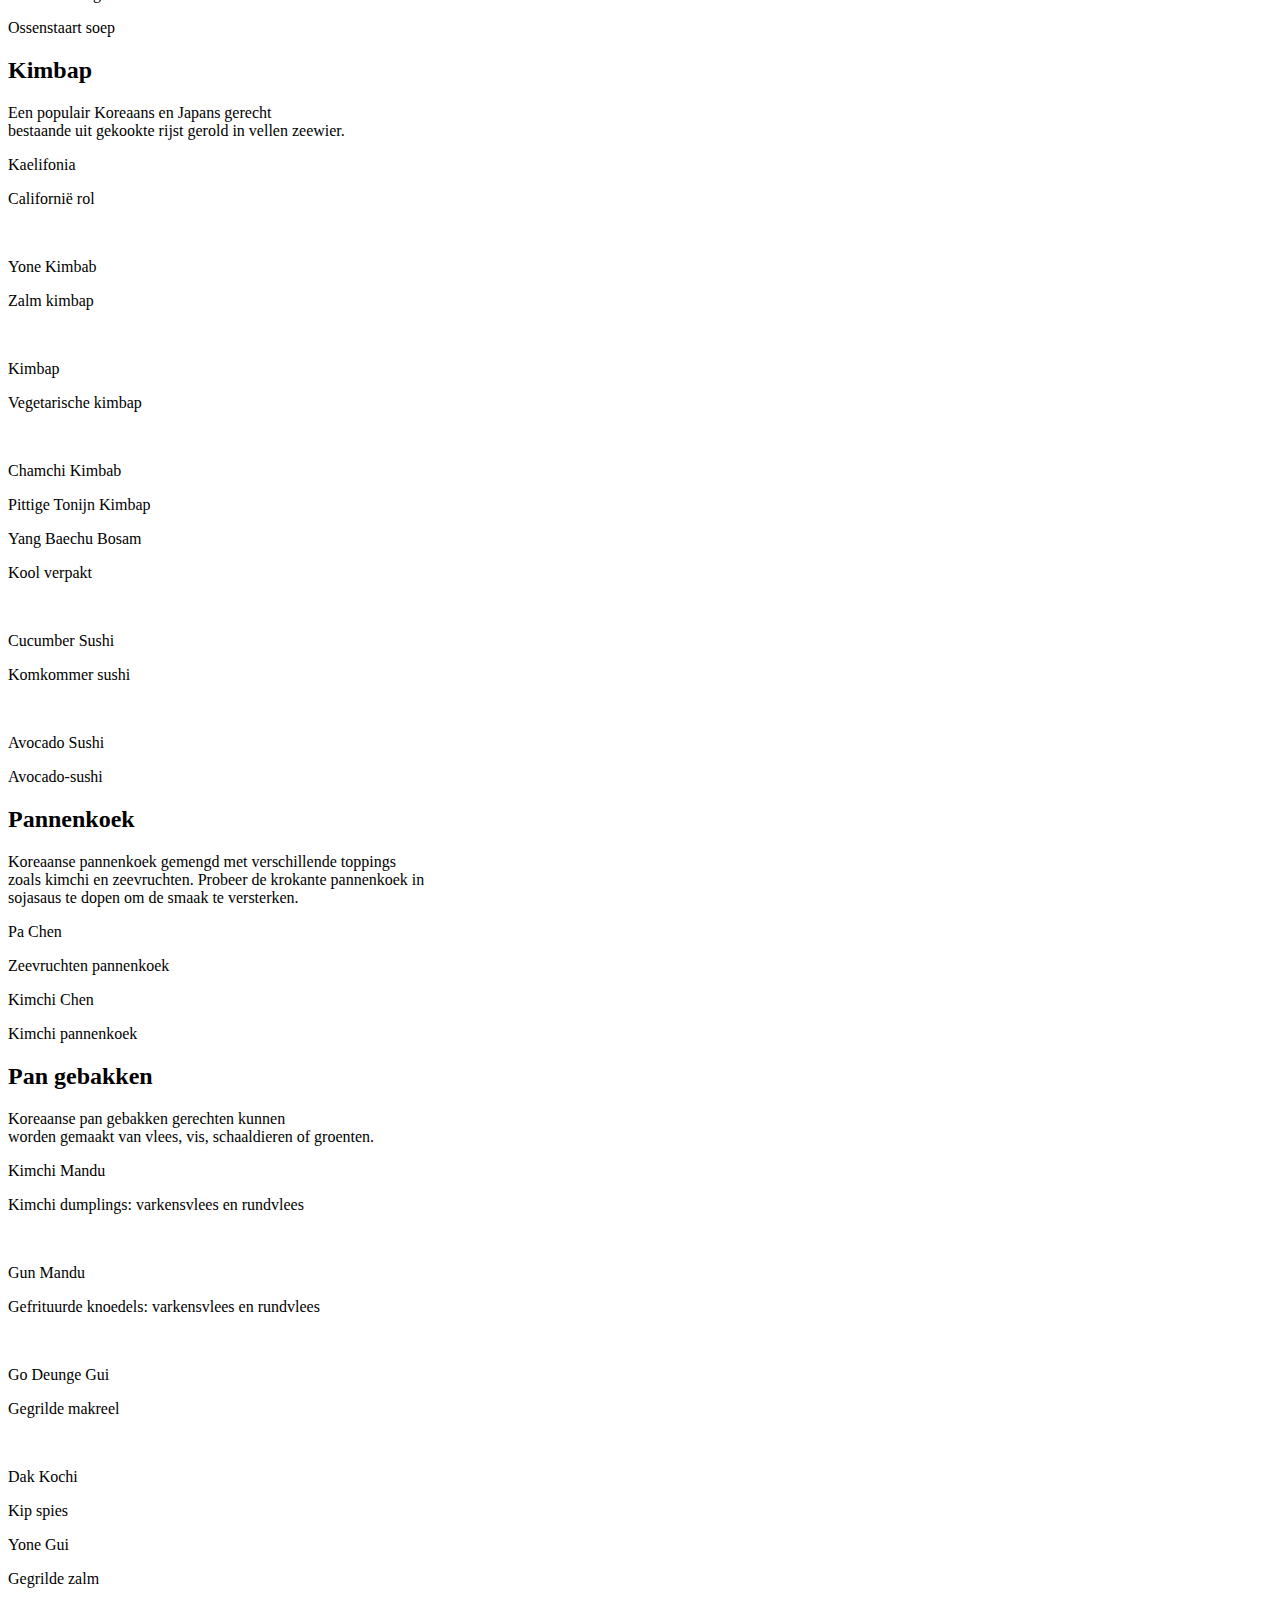
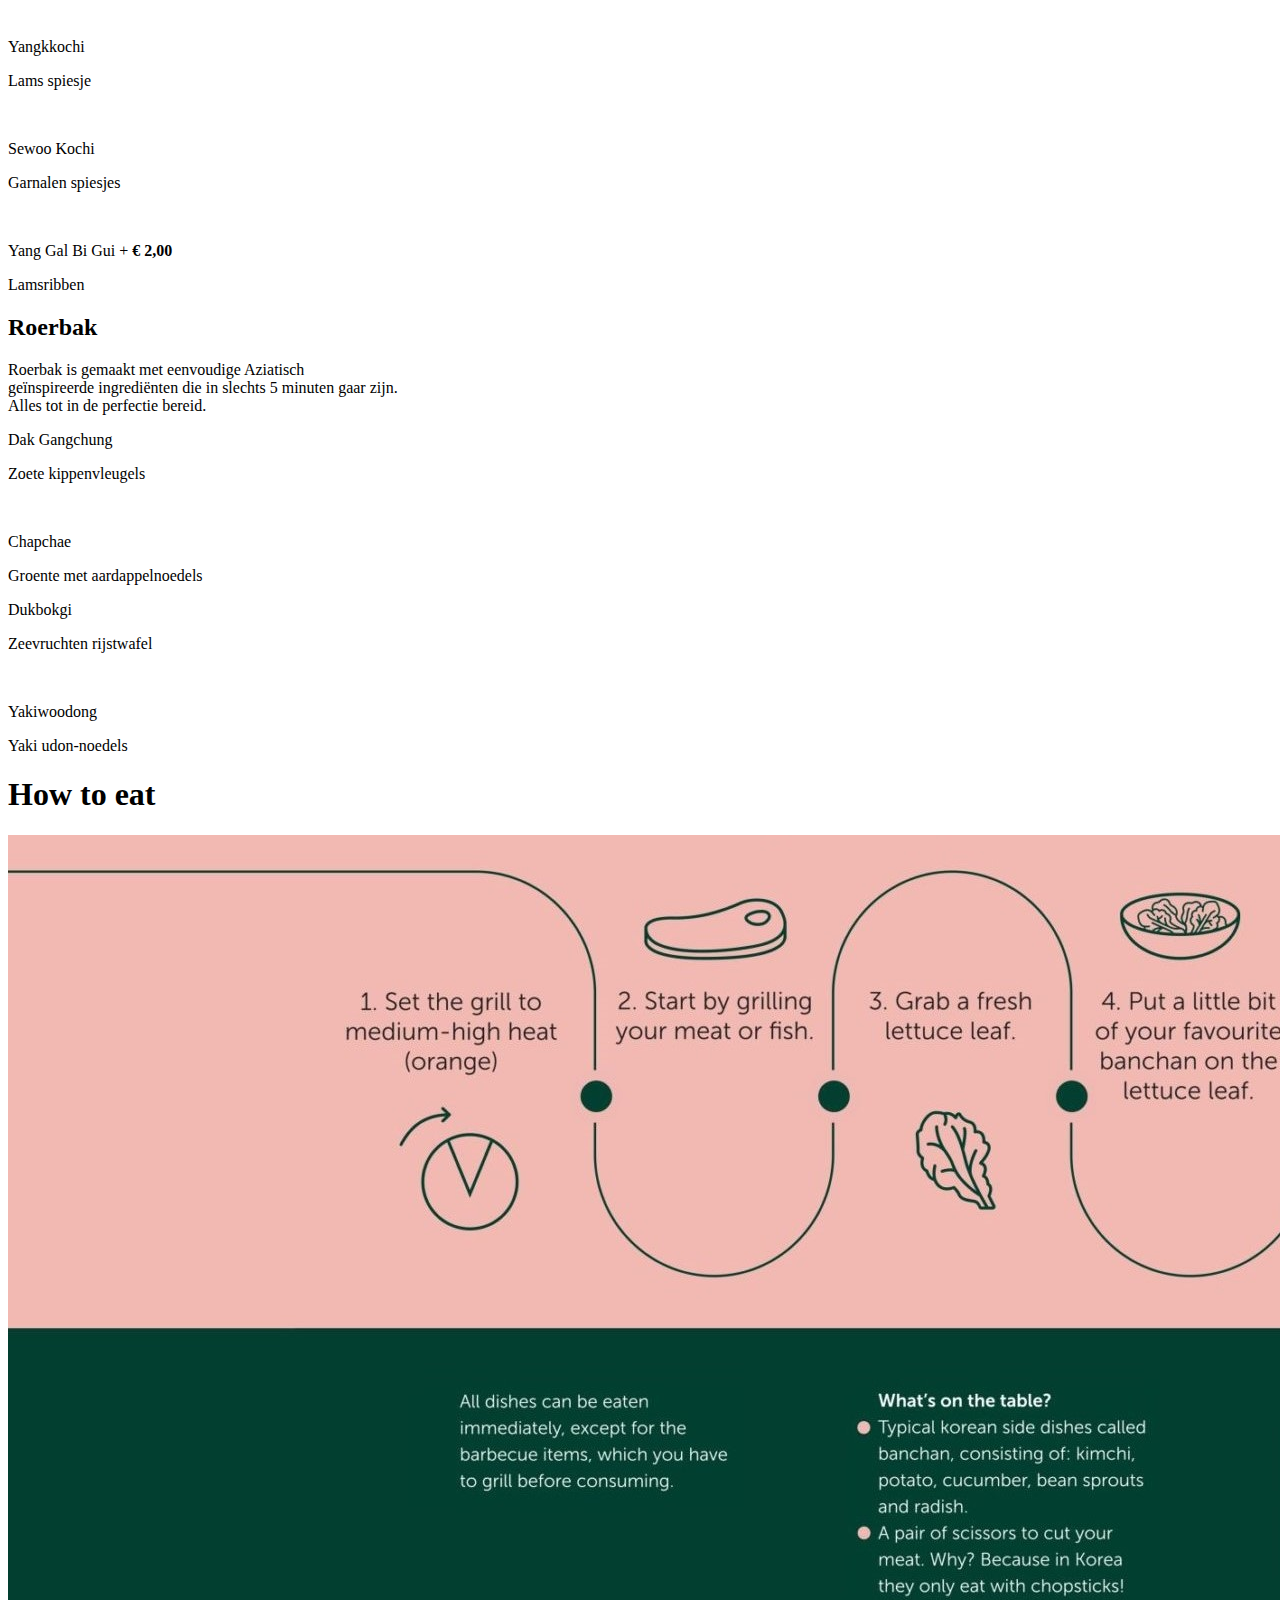
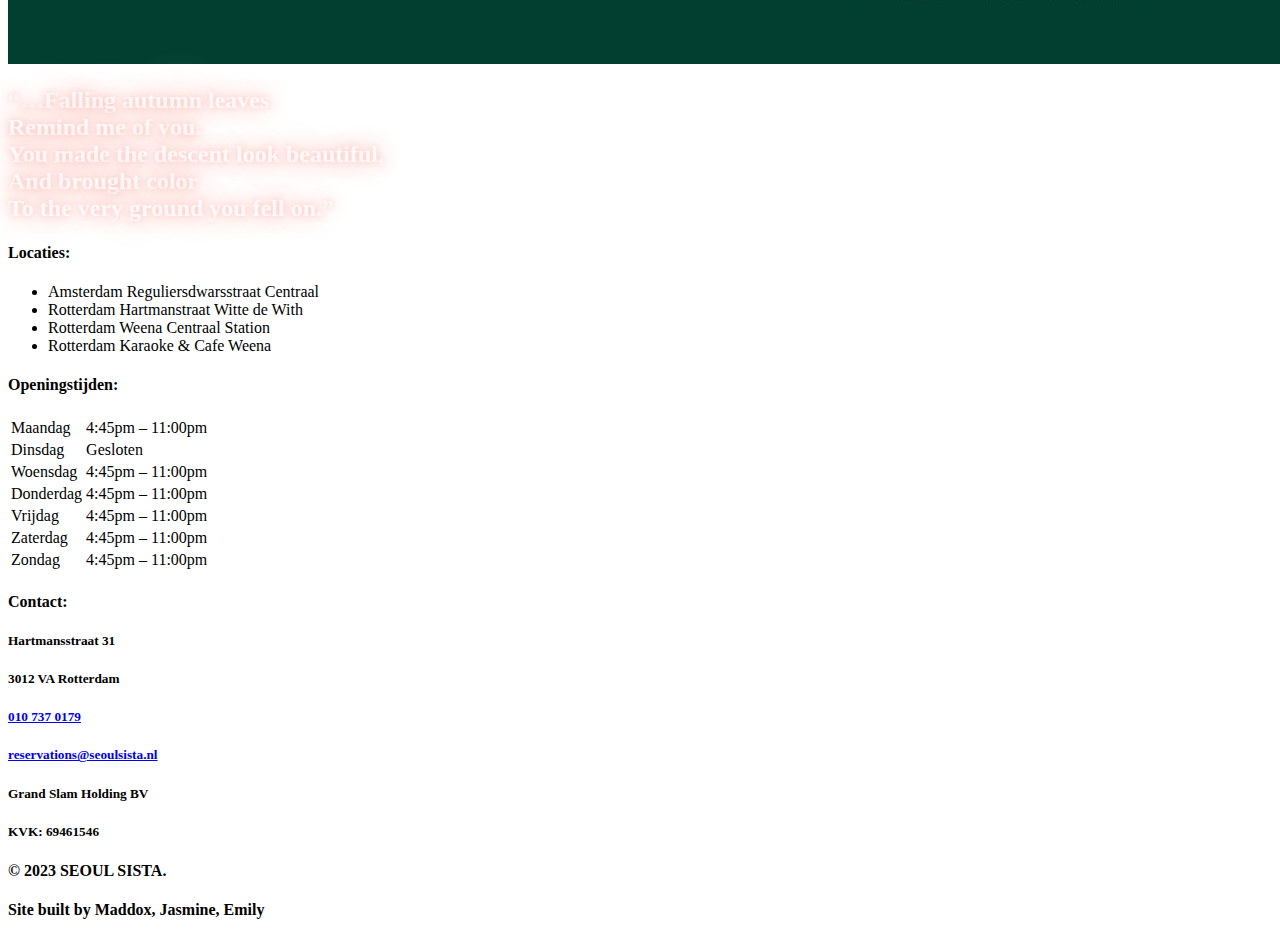
==== commit 5d64ceb3: "asdas" ====
--- a/menu.html
+++ b/menu.html
@@ -9,7 +9,7 @@
     <title>Menu - Seoul Sista</title>
 </head>
 <!--De header-->
-<body class=" font-mono h-screen bg-[#f0bebb] select-none overflow-x-hidden">
+<body class="h-screen bg-[#f0bebb] select-none overflow-x-hidden">
     <header class="text-white text-2xl bg-[#252525] relative flex">
         <div class="mr-6">
             <ul class="flex justify-end absolute right-4 top-[7px] font-semibold text-[30px]">
@@ -34,11 +34,32 @@
     </header>
 
     <!--Welkom text-->
-    <div id="welkom" class="mt-3 pb-50px w-[450px] text-center mx-auto text-gray-800 flex items-center flex-col">
+    <div id="welkom" class="mt-3 pb-50px w-[450px] text-center items-center float-right">
         <h2 class="text-[#084434] font-semibold text-[32px]">Welkom</h2>
         <p class="max-w-[450px] text-[18px] leading-loose tracking-wide">
-            Wij zijn een all-you-can-eat restaurant waar je voor een vaste prijs kunt dineren. Hierdoor kun je genieten van al onze gerechten en de Koreaanse keuken ontdekken.</p> <br>
-    </div>
+            Wij zijn een all-you-can-eat restaurant waar je voor een <strong>vaste prijs</strong> kunt dineren. Hierdoor kun je genieten van al onze gerechten en de Koreaanse keuken ontdekken.</p> <br>
+    </div>
+        <!--Prijzen & Uren-->
+        <div id="prijzenUren" class="p-[25px]">
+            <h3 class="font-thin ml-20 pl-20 text-[28px]">열기</h3>
+            <h2 h2 class="text-[#084434] font-semibold ml-20 pl-20 text-[32px]">Pijzen & Uren</h2><br>
+                <div id="" class="bg-[#084434] w-[450px] text-center text-white m-7 p-7 leading-loose tracking-wide">
+                    <p>Diensten maandag - donderdag<br>
+                    Ploeg 1: vanaf 17.00 uur • <strong>€35,00</strong><br>
+                    Ploeg 2: vanaf 20.00 uur • <strong>€35,00</strong><br>
+                    Kinderen van 4 t/m 10 jaar • <strong>€15,50</strong><br><br>
+                    
+                    
+                    Diensten vrijdag – zondag<br>
+                    Ploeg 1: vanaf 17.00 uur • <strong>€37,00</strong><br>
+                    Ploeg 2: vanaf 20.00 uur • <strong>€37,00</strong><br>
+                    Kinderen van 4 t/m 10 jaar • <strong>€15,50</strong><br><br></p>
+                    
+                    
+                    <p class="text-[13px]">Op feestdagen geldt een afwijkend tarief.<br>
+                    Dessert inbegrepen / exclusief drankjes</p>
+                </div>
+        </div>
 
     <!--img-->
     <div class="bg-[url('./Media/soju.jpg')] flex items-center justify-center h-[60vh]">
@@ -49,10 +70,14 @@
     <div id="menu" class="mt-3 p-2 w-[100%] text-center">
         <h3 class="text-[#084434] font-thin text-[28px]">메뉴</h3>
         <h2 h2 class="text-[#084434] font-semibold text-[32px]">Ons Menu</h2>
+        <!--Side Dish header-->
+        <div class="bg-[url('./Media/kimchi-banner.jpg')] bg-cover mx-[50vh] w-[50%] h-[15vh]  mt-20 flex items-center justify-center">
+            <h2 class="bg-black px-6 text-[40px] text-[#f0bebb] font-mono">Side Dishes</h2>
+        </div>
         <p class="p-5 text-gray-800">De bekendste banchan is kimchi, gemaakt van gefermenteerde<br> groenten en heeft een verfrissende zure en kruidige smaak.</p>
         <!--Side Dish-->
         <div id="sideDish" class="flex text-center">
-            <div id="sideDish1" class="w-[63%]">
+            <div class="w-[63%]">
                 <p class="font-semibold text-[18px]">Kimchi</p>  
                 <p class="font-thin text-gray-800">Kimchi</p><br>
 
@@ -70,26 +95,28 @@
                 <p class="font-thin text-gray-800">Spruiten</p>
             </div>
         </div>
+        <!--BBQ header-->
+        <div class="bg-[url('./Media/bbq-banner.jpg')] bg-cover mx-[50vh] w-[50%] h-[15vh] mt-20 flex items-center justify-center">
+            <h2 class="bg-[#084434] px-6 text-[40px] text-[#f0bebb] font-mono">Barbecue</h2>
+        </div>
+        <!--BBQ-->
         <p class="p-5 text-gray-800">Een variatie aan voorgemarineerd vlees,<br> groenten en zeevruchten die direct gegrild kunnen<br> worden op de BBQ</p>
         <div id="barbecue" class="flex text-center">
-            <div id="barbecue1" class="w-[63%]">
+            <div class="w-[60%]">
                 <p class="font-semibold text-[18px]">Ssamguybsal Gui</p>  
                 <p class="font-thin text-gray-800">Varkensbuik</p><br>
 
                 <p class="font-semibold text-[18px]">Deungshim Gui</p>   
                 <p class="font-thin text-gray-800">Ossenhaas van rundvlees</p><br>
 
-                <p class="font-semibold text-[18px]">Yan Go Gi Gui</p>   
-                <p class="font-thin text-gray-800">Lam</p>
+                <p class="font-semibold text-[18px]">Yan Go Gi Gui</p>  
+                <p class="font-thin text-gray-800">Lam</p><br>
 
                 <p class="font-semibold text-[18px]">La Kalbi</p>   
-                <p class="font-thin text-gray-800">Rundvleesribben</p>
+                <p class="font-thin text-gray-800">Rundvleesribben</p><br>
 
                 <p class="font-semibold text-[18px]">Gegogi Chu Gi Gui</p>   
-                <p class="font-thin text-gray-800">Gesneden rundvlees</p>
-
-                <p class="font-semibold text-[18px]">Yache Gui</p>   
-                <p class="font-thin text-gray-800">Groenten</p>
+                <p class="font-thin text-gray-800">Gesneden rundvlees</p><br>
 
                 <p class="font-semibold text-[18px]">Dak Bul Go Gi</p>   
                 <p class="font-thin text-gray-800">Kipfilet</p>
@@ -99,24 +126,152 @@
                 <p class="font-thin text-gray-800">Garnalen</p><br>
 
                 <p class="font-semibold text-[18px]">Ohjinge Gui</p>   
-                <p class="font-thin text-gray-800">Inktvis</p>
+                <p class="font-thin text-gray-800">Inktvis</p><br>
 
                 <p class="font-semibold text-[18px]">Sebul Gogi Yang Nyum Gyui</p>   
-                <p class="font-thin text-gray-800">Bulgogo gekruid rundvlees</p>
+                <p class="font-thin text-gray-800">Bulgogo gekruid rundvlees</p><br>
 
                 <p class="font-semibold text-[18px]">Daeji Bulgogi Yang Nyum Gui</p>   
-                <p class="font-thin text-gray-800">Bulgogi gekruid varkensvlees</p>
+                <p class="font-thin text-gray-800">Bulgogi gekruid varkensvlees</p><br>
 
                 <p class="font-semibold text-[18px]">Ohri Gui</p>   
-                <p class="font-thin text-gray-800">Eendenborst</p>
-
-                <p class="font-semibold text-[18px]">Sengsun Gui</p>   
-                <p class="font-thin text-gray-800">Vis filet</p>
+                <p class="font-thin text-gray-800">Eendenborst</p><br>
 
                 <p class="font-semibold text-[18px]">Scallops + <strong>€ 2,00</strong></p>   
                 <p class="font-thin text-gray-800">2 sint-jakobsschelpen</p>
             </div>
         </div>
+        <!--stoofschotels  header-->
+        <div class="bg-[url('./Media/stew-banner.jpg')] bg-center bg-cover mx-[50vh] w-[50%] h-[15vh]  mt-20 flex items-center justify-center">
+            <h2 class="bg-black px-6 text-[40px] text-[#f0bebb] font-mono">Stoofschotels </h2>
+        </div>
+        <p class="p-5 text-gray-800">Huisgemaakte stoofschotels en soepen gemaakt door onze koks.</p>
+        <!--stoofschotels -->
+        <div id="stoofschotel1" class="flex text-center">
+            <div class="w-[63%]">
+                <p class="font-semibold text-[18px]">Soon Du Bu Chigue</p>  
+                <p class="font-thin text-gray-800">Zeevruchten tofu stoofpot</p><br>
+    
+                <p class="font-semibold text-[18px]">Yukgeajang</p>   
+                <p class="font-thin text-gray-800">Rundvlees & Groentesoep</p><br>
+    
+                <p class="font-semibold text-[18px]">Kimchi Chigae</p>   
+                <p class="font-thin text-gray-800">Kimchi-stoofpot</p>
+            </div>
+            <div id="stoofschotel2">
+                <p class="font-semibold text-[18px]">Deunjang Chingae</p>   
+                <p class="font-thin text-gray-800">Miso Soep</p><br>
+    
+                <p class="font-semibold text-[18px]">Kalbi Tang</p>   
+                <p class="font-thin text-gray-800">Runderribsoep</p><br>
+
+                <p class="font-semibold text-[18px]">Kori Gomtang</p>   
+                <p class="font-thin text-gray-800">Ossenstaart soep</p>
+            </div>
+        </div>
+            <!--kimbap  header-->
+            <div class="bg-[url('./Media/kimbap-banner.jpg')] bg-center bg-cover mx-[50vh] w-[50%] h-[15vh]  mt-20 flex items-center justify-center">
+                <h2 class="bg-black px-6 text-[40px] text-[#f0bebb] font-mono">Kimbap</h2>
+            </div>
+            <p class="p-5 text-gray-800">Een populair Koreaans en Japans gerecht<br> bestaande uit gekookte rijst gerold in vellen zeewier.</p>
+            <!--kimbap-->
+            <div id="kimbap1" class="flex text-center">
+                <div class="w-[63%]">
+                    <p class="font-semibold text-[18px]">Kaelifonia</p>  
+                    <p class="font-thin text-gray-800">Californië rol</p><br>
+            
+                    <p class="font-semibold text-[18px]">Yone Kimbab</p>   
+                    <p class="font-thin text-gray-800">Zalm kimbap</p><br>
+
+                    <p class="font-semibold text-[18px]">Kimbap</p>   
+                    <p class="font-thin text-gray-800">Vegetarische kimbap</p><br>
+            
+                    <p class="font-semibold text-[18px]">Chamchi Kimbab</p>   
+                    <p class="font-thin text-gray-800">Pittige Tonijn Kimbap</p>
+                </div>
+                <div id="kimbap2">
+                    <p class="font-semibold text-[18px]">Yang Baechu Bosam</p>   
+                    <p class="font-thin text-gray-800">Kool verpakt</p><br>
+            
+                    <p class="font-semibold text-[18px]">Cucumber Sushi</p>   
+                    <p class="font-thin text-gray-800">Komkommer sushi</p><br>
+        
+                    <p class="font-semibold text-[18px]">Avocado Sushi</p>   
+                    <p class="font-thin text-gray-800">Avocado-sushi</p>
+                </div>
+            </div>
+            <!--pannenkoek  header-->
+            <div class="bg-[url('./Media/pannenkoek-banner.jpg')] bg-center bg-cover mx-[50vh] w-[50%] h-[15vh]  mt-20 flex items-center justify-center">
+                <h2 class="bg-black px-6 text-[40px] text-[#f0bebb] font-mono">Pannenkoek</h2>
+            </div>
+            <p class="p-5 text-gray-800">Koreaanse pannenkoek gemengd met verschillende toppings<br> zoals kimchi en zeevruchten. Probeer de krokante pannenkoek in<br> sojasaus te dopen om de smaak te versterken.</p>
+            <!--pannenkoek-->
+            <div id="pannenkoek1" class="flex text-center">
+                <div class="w-[63%]">
+                    <p class="font-semibold text-[18px]">Pa Chen</p>   
+                    <p class="font-thin text-gray-800">Zeevruchten pannenkoek</p>
+                </div>
+                <div id="pannenkoek2">
+                    <p class="font-semibold text-[18px]">Kimchi Chen</p>   
+                    <p class="font-thin text-gray-800">Kimchi pannenkoek</p>
+                </div>
+            </div>
+            <!--Pan  header-->
+            <div class="bg-[url('./Media/panfried-banner.jpg')] bg-center bg-cover mx-[50vh] w-[50%] h-[15vh]  mt-20 flex items-center justify-center">
+                <h2 class="bg-black px-6 text-[40px] text-[#f0bebb] font-mono">Pan gebakken</h2>
+            </div>
+            <p class="p-5 text-gray-800">Koreaanse pan gebakken gerechten kunnen<br> worden gemaakt van vlees, vis, schaaldieren of groenten.</p>
+            <!--Pan-->
+            <div id="Pan1" class="flex text-center">
+                <div class="w-[63%]">
+                    <p class="font-semibold text-[18px]">Kimchi Mandu</p>  
+                    <p class="font-thin text-gray-800">Kimchi dumplings: varkensvlees en rundvlees</p><br>
+                
+                    <p class="font-semibold text-[18px]">Gun Mandu</p>   
+                    <p class="font-thin text-gray-800">Gefrituurde knoedels: varkensvlees en rundvlees</p><br>
+    
+                    <p class="font-semibold text-[18px]">Go Deunge Gui</p>   
+                    <p class="font-thin text-gray-800">Gegrilde makreel</p><br>
+                
+                    <p class="font-semibold text-[18px]">Dak Kochi</p>   
+                    <p class="font-thin text-gray-800">Kip spies</p>
+                </div>
+                <div id="Pan2">
+                    <p class="font-semibold text-[18px]">Yone Gui</p>   
+                    <p class="font-thin text-gray-800">Gegrilde zalm</p><br>
+                
+                    <p class="font-semibold text-[18px]">Yangkkochi</p>   
+                    <p class="font-thin text-gray-800">Lams spiesje</p><br>
+
+                    <p class="font-semibold text-[18px]">Sewoo Kochi</p>   
+                    <p class="font-thin text-gray-800">Garnalen spiesjes</p><br>
+            
+                    <p class="font-semibold text-[18px]">Yang Gal Bi Gui + <strong>€ 2,00</strong></p>   
+                    <p class="font-thin text-gray-800">Lamsribben</p>
+                </div>
+            </div>
+                <!--Roerbak  header-->
+                <div class="bg-[url('./Media/roerbak-banner.jpg')] bg-center bg-cover mx-[50vh] w-[50%] h-[15vh]  mt-20 flex items-center justify-center">
+                    <h2 class="bg-black px-6 text-[40px] text-[#f0bebb] font-mono">Roerbak</h2>
+                </div>
+                <p class="p-5 text-gray-800">Roerbak is gemaakt met eenvoudige Aziatisch<br> geïnspireerde ingrediënten die in slechts 5 minuten gaar zijn. <br>Alles tot in de perfectie bereid.</p>
+                <!--Roerbak-->
+                <div id="Roerbak1" class="flex text-center">
+                    <div class="w-[63%]">
+                        <p class="font-semibold text-[18px]">Dak Gangchung</p>  
+                        <p class="font-thin text-gray-800">Zoete kippenvleugels</p><br>
+                    
+                        <p class="font-semibold text-[18px]">Chapchae</p>   
+                        <p class="font-thin text-gray-800">Groente met aardappelnoedels</p>
+                    </div>
+                    <div id="Roerbak2">
+                        <p class="font-semibold text-[18px]">Dukbokgi</p>   
+                        <p class="font-thin text-gray-800">Zeevruchten rijstwafel</p><br>
+                
+                        <p class="font-semibold text-[18px]">Yakiwoodong</p>   
+                        <p class="font-thin text-gray-800">Yaki udon-noedels</p>
+                    </div>
+                </div>
     </div>
 
     <!--How to eat text + img-->
@@ -130,31 +285,6 @@
         <h2 id= neonText class="text-[30px] text-center font-mono">“…Falling autumn leaves<br>Remind me of you.<br>You made the descent look beautiful,<br>And brought color<br>To the very ground you fell on.”</h2>
     </div>
 
-    <!--Prijzen & Uren-->
-    <div class="float-right">
-        <h3 class="font-thin text-[28px]">열기</h3>
-        <h2 h2 class="text-[#084434] font-semibold text-[32px]">Pijzen & Uren</h2>
-    </div>
-
-    <div id="prijzenUren" class="p-[25px] flex">
-            <div id="" class="bg-[#084434] w-[450px] text-center text-white p-7 leading-loose tracking-wide float-left">
-                <p class="text-[17px]">Wij zijn een all-you-can-eat restaurant waar je voor een vaste prijs kunt dineren. Hierdoor kun je genieten van al onze gerechten en de Koreaanse keuken ontdekken.</p> <br>
-                <p>Diensten maandag - donderdag<br>
-                Ploeg 1: vanaf 17.00 uur • <strong>€35,00</strong><br>
-                Shift 2: vanaf 20.00 uur • <strong>€35,00</strong><br>
-                Kinderen van 4 t/m 10 jaar • <strong>€15,50</strong><br><br>
-                
-                
-                Diensten vrijdag – zondag<br>
-                Ploeg 1: vanaf 17.00 uur • <strong>€37,00</strong><br>
-                Shift 2: vanaf 20.00 uur • <strong>€37,00</strong><br>
-                Kinderen van 4 t/m 10 jaar • <strong>€15,50</strong><br><br></p>
-                
-                
-                <p class="text-[13px]">Op feestdagen geldt een afwijkend tarief.<br>
-                Dessert inbegrepen / exclusief drankjes</p>
-            </div>
-    </div>
 
     <!--Footer-->
     <footer class="bg-[#252525] flex justify-center flex-row mt-4 text-white px-6 pb-[8rem] pt-[4rem]">
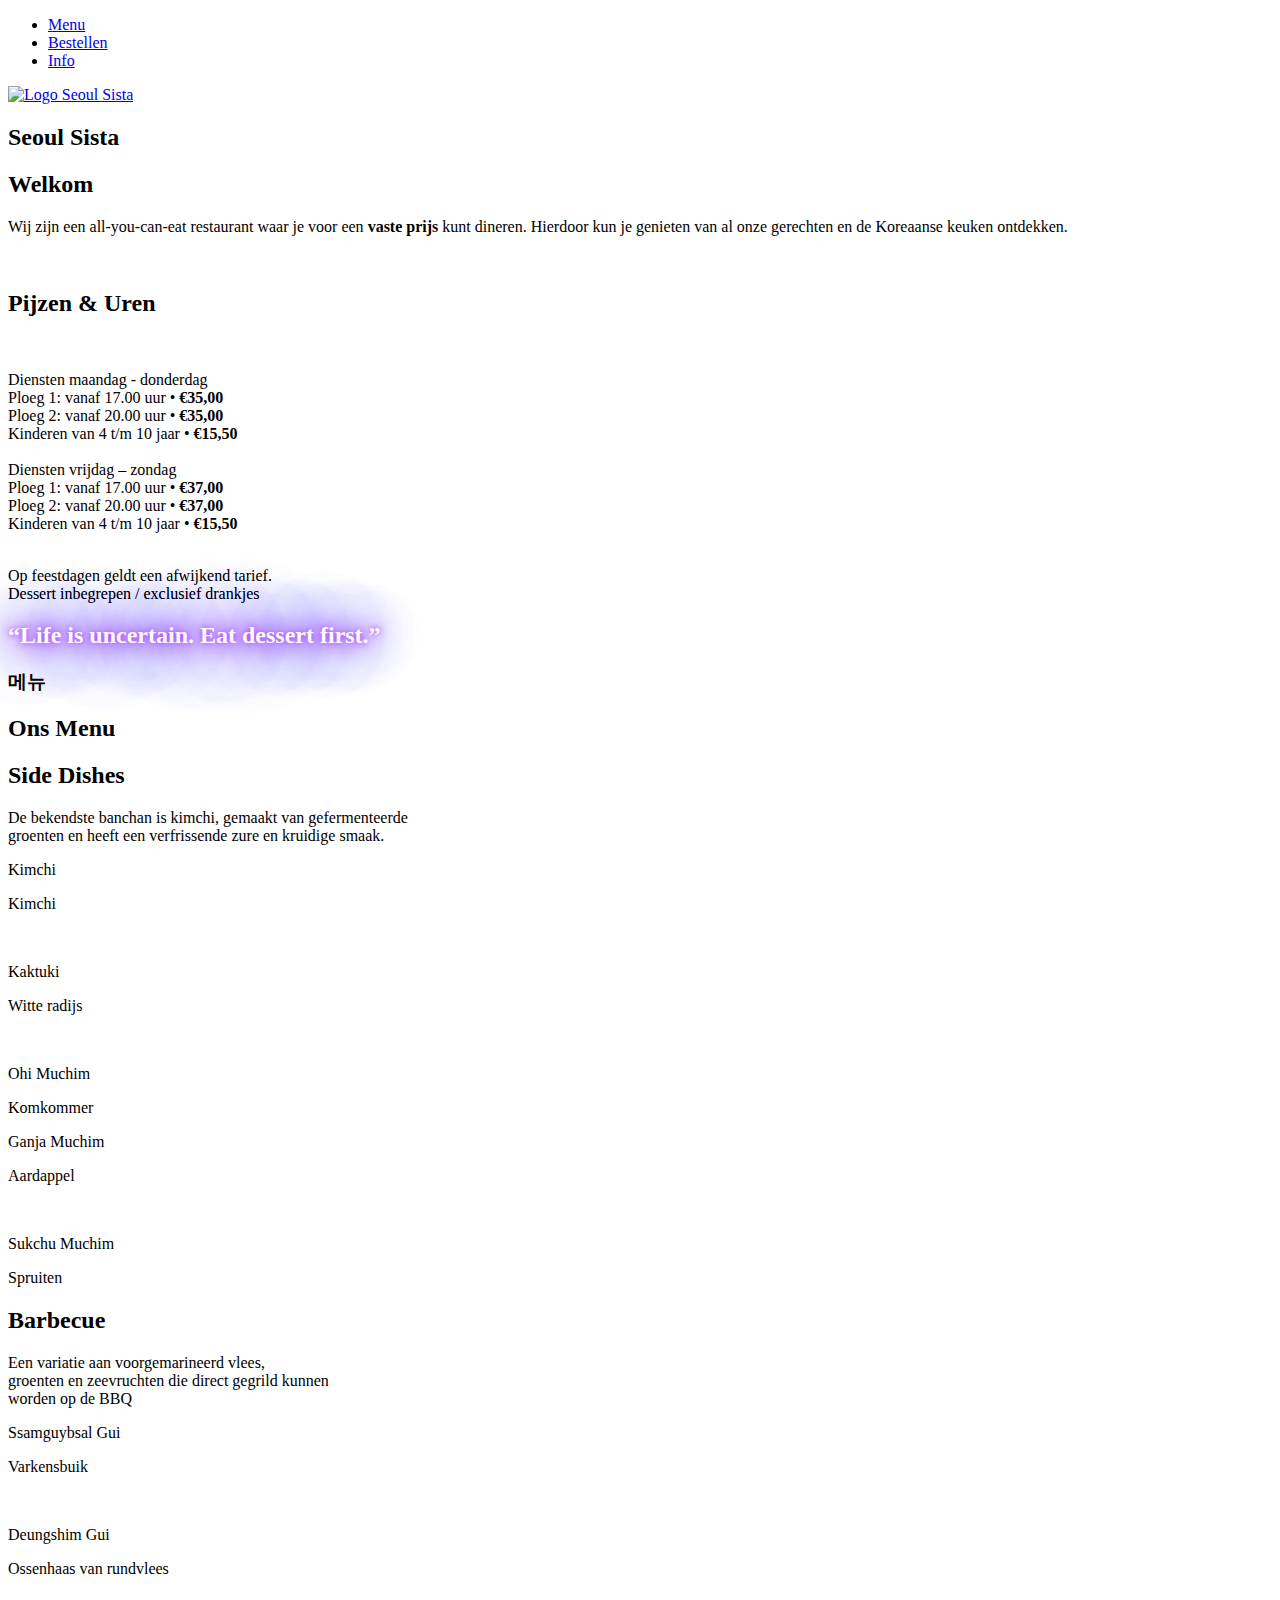
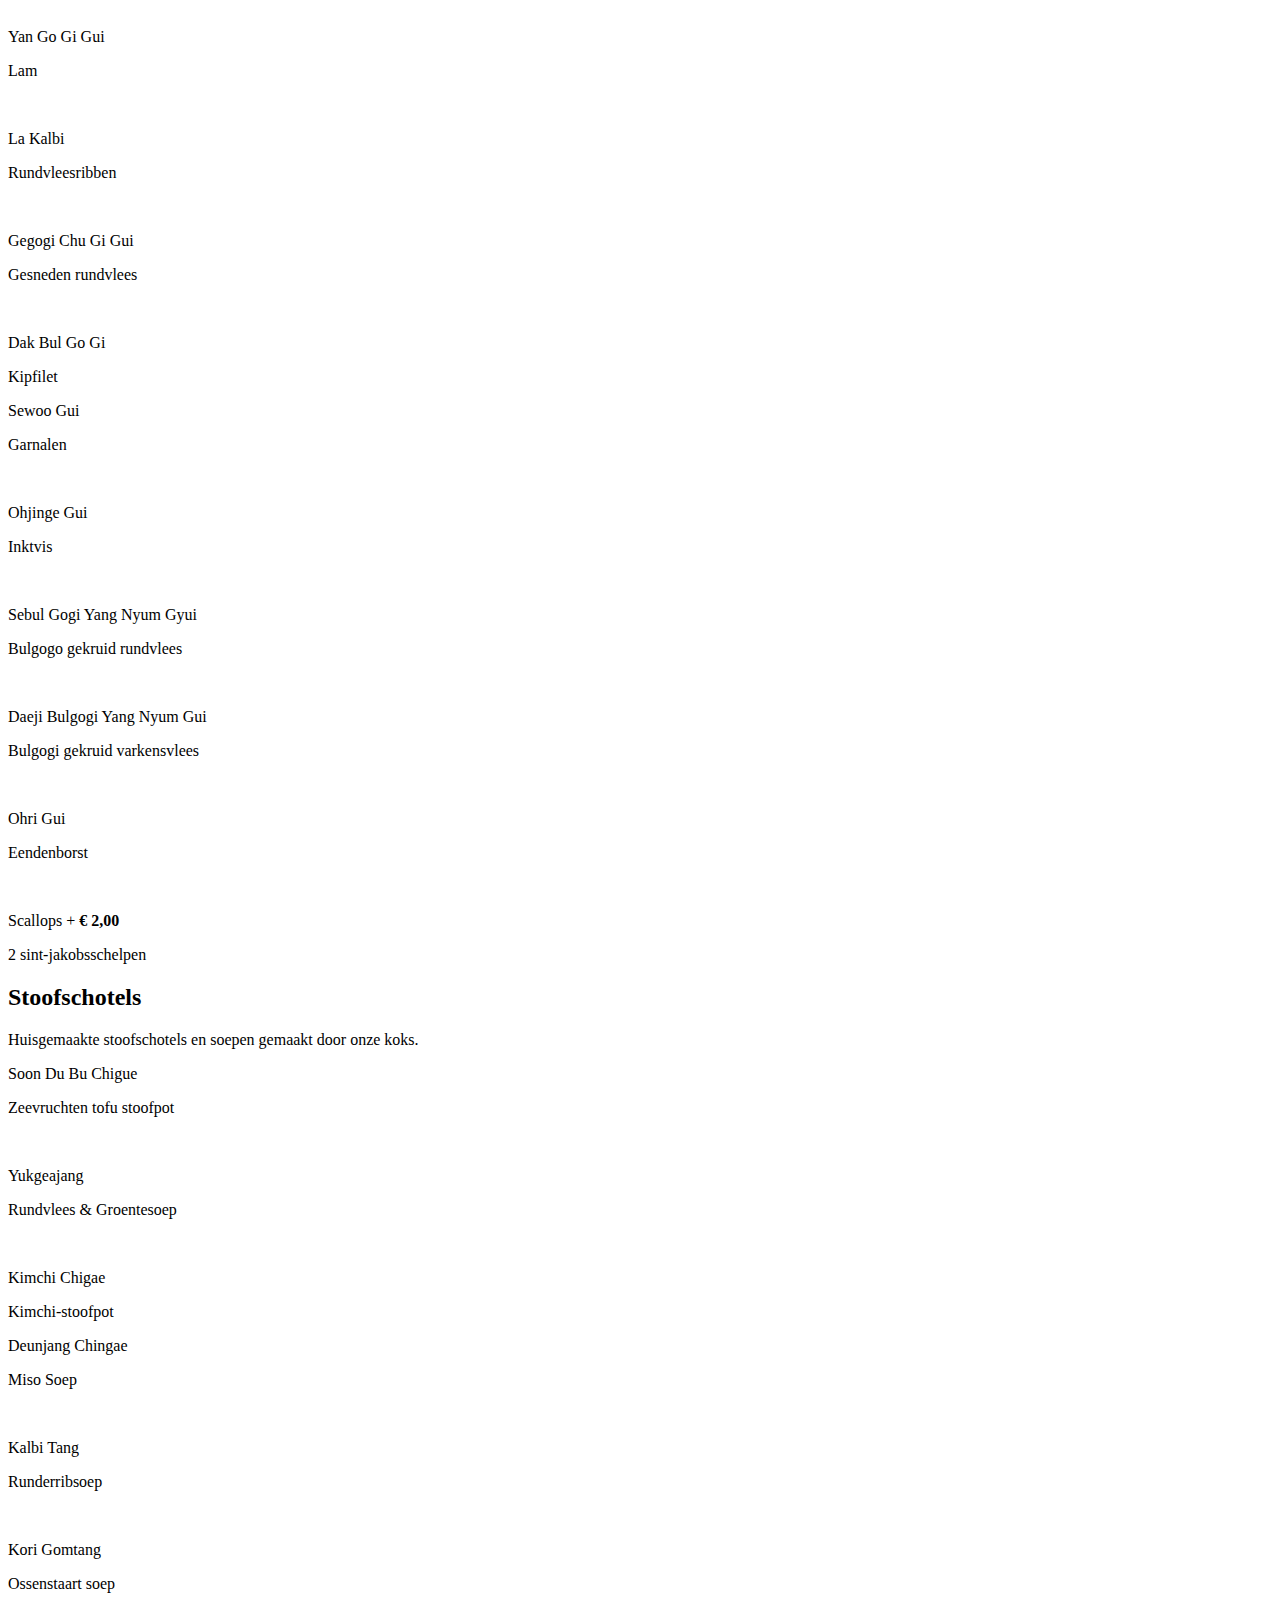
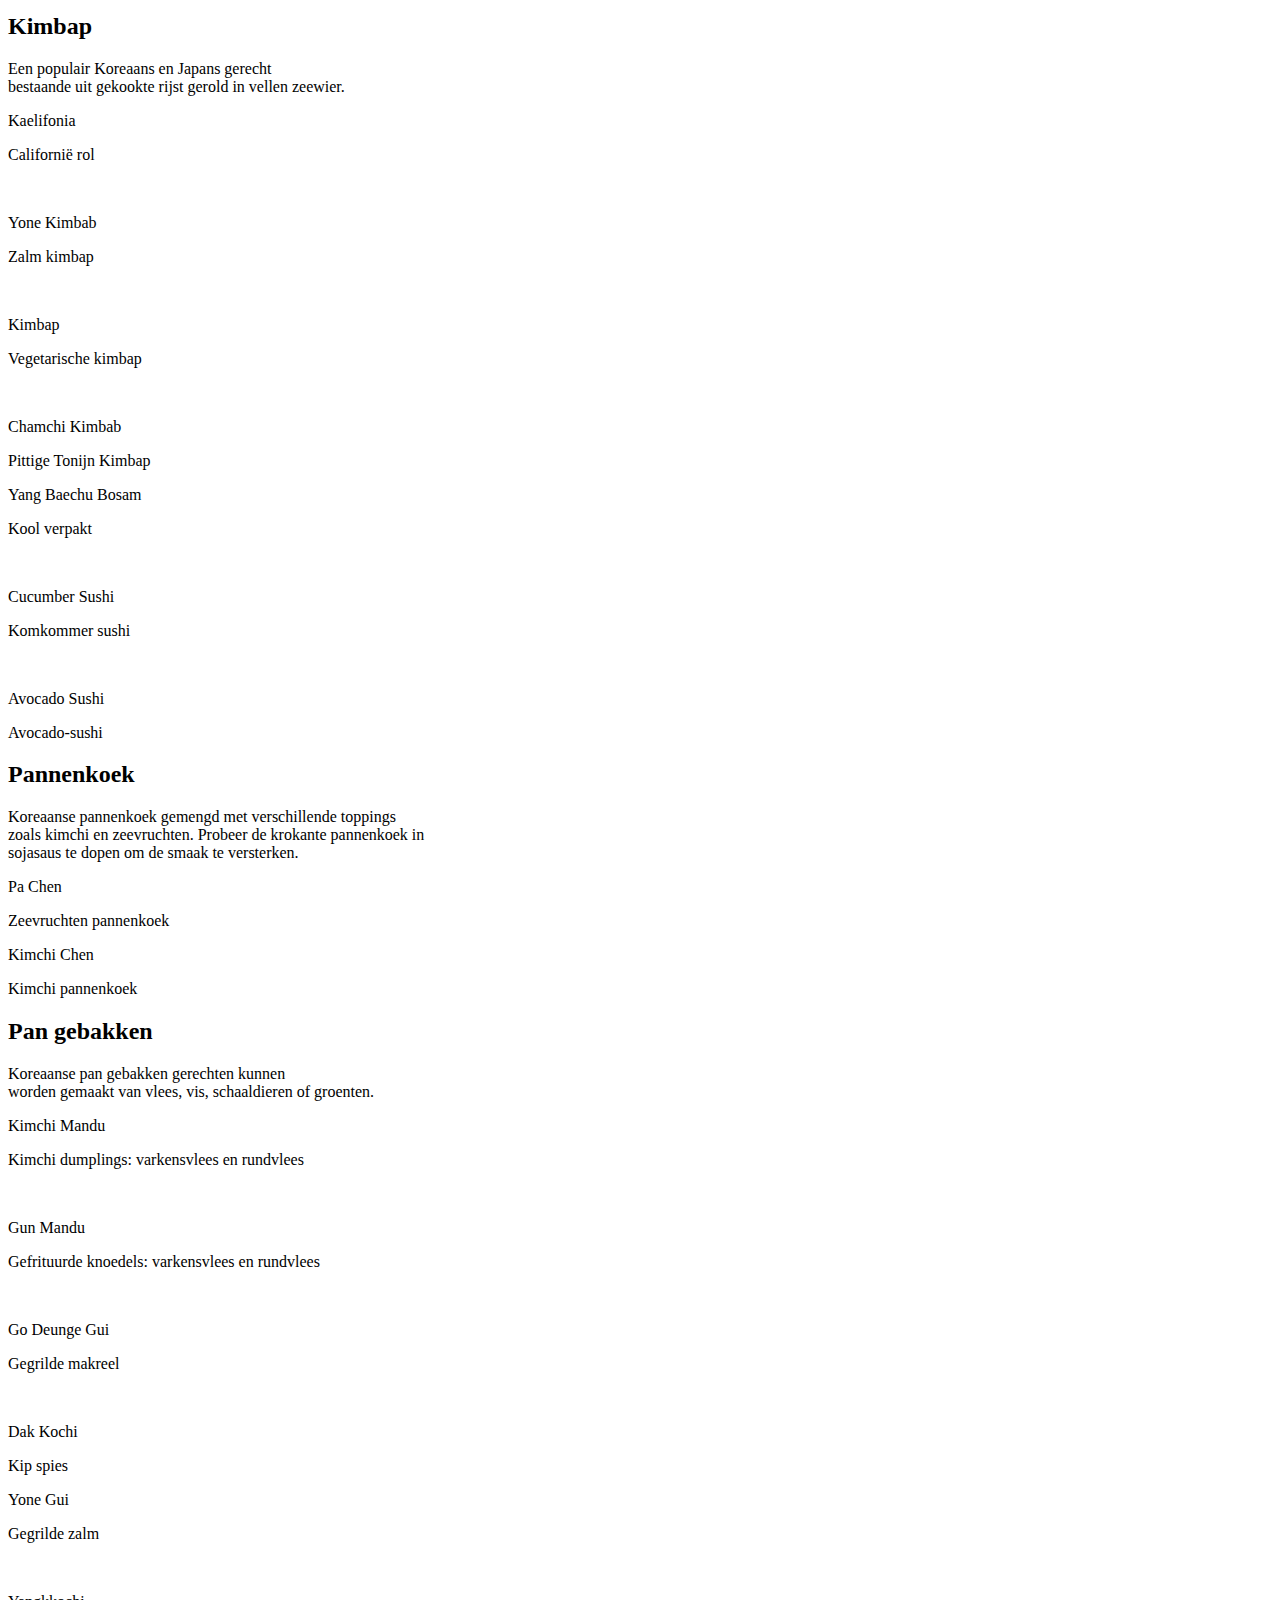
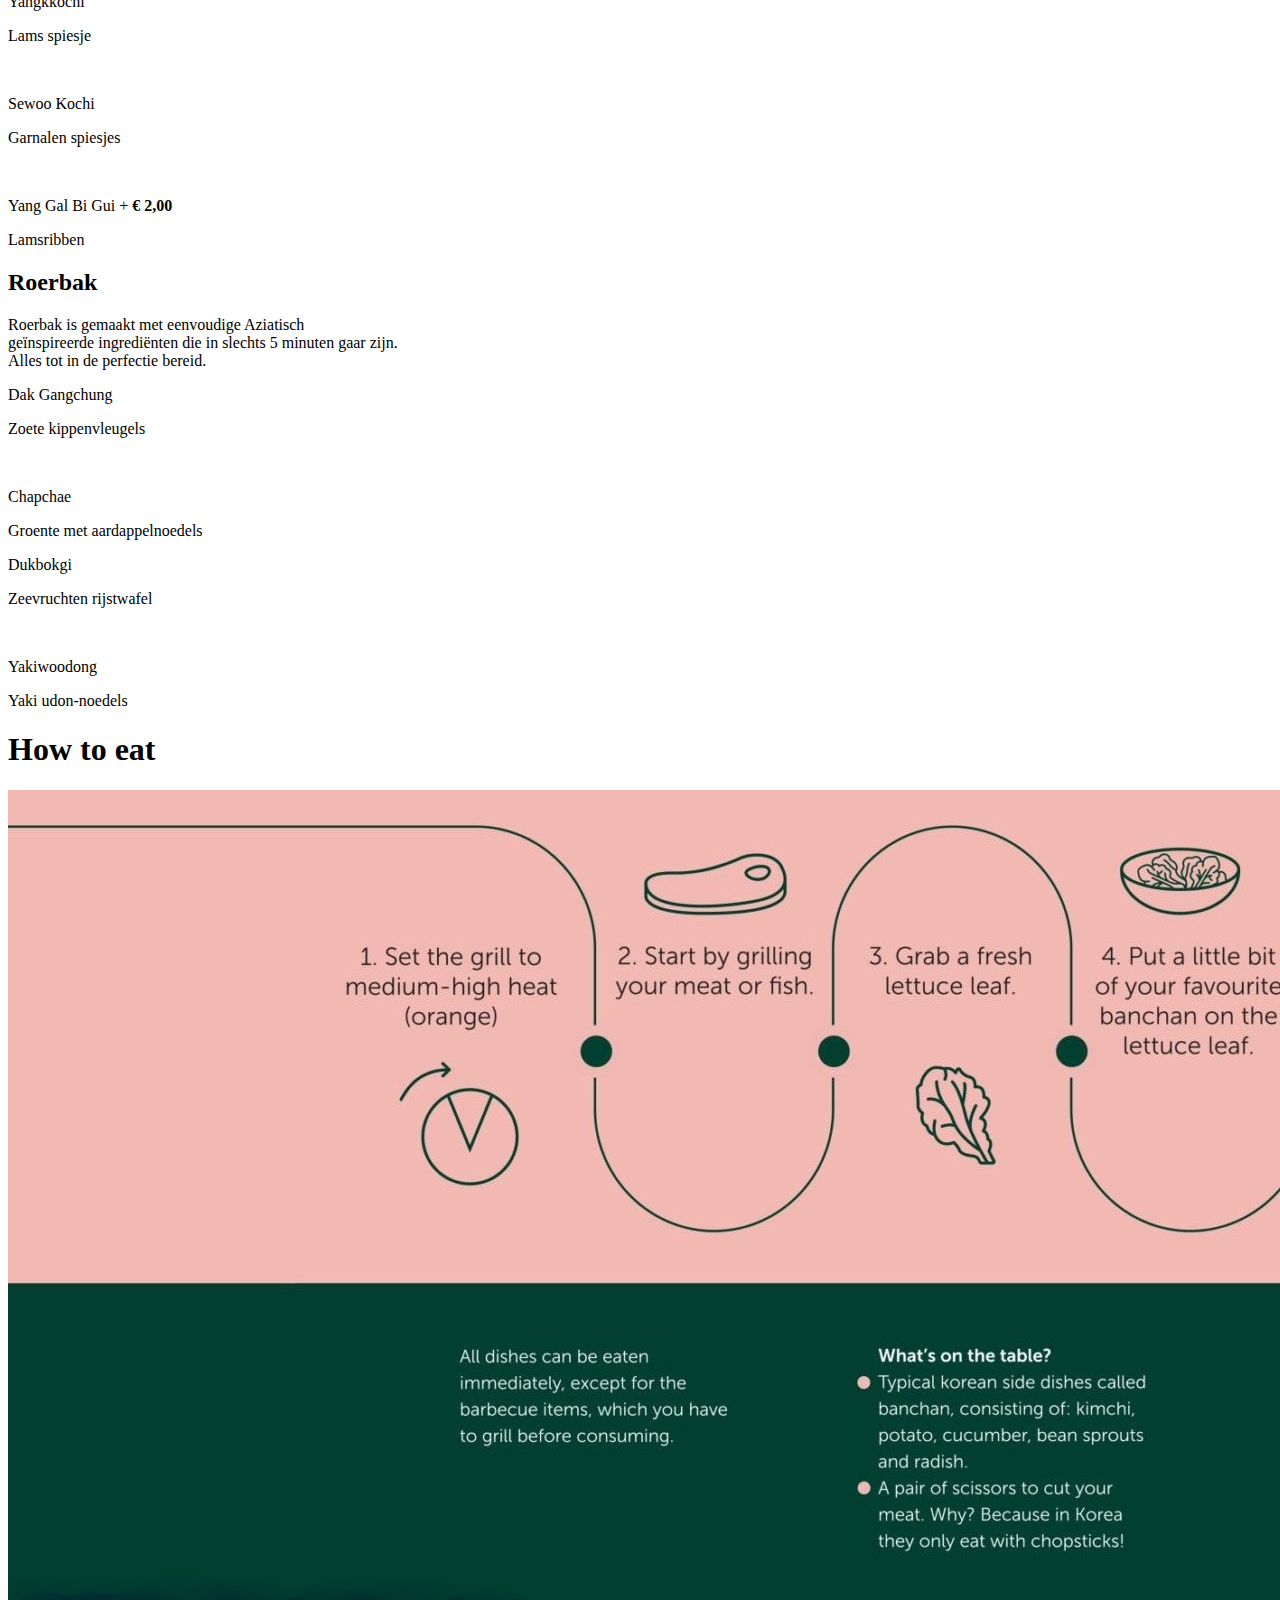
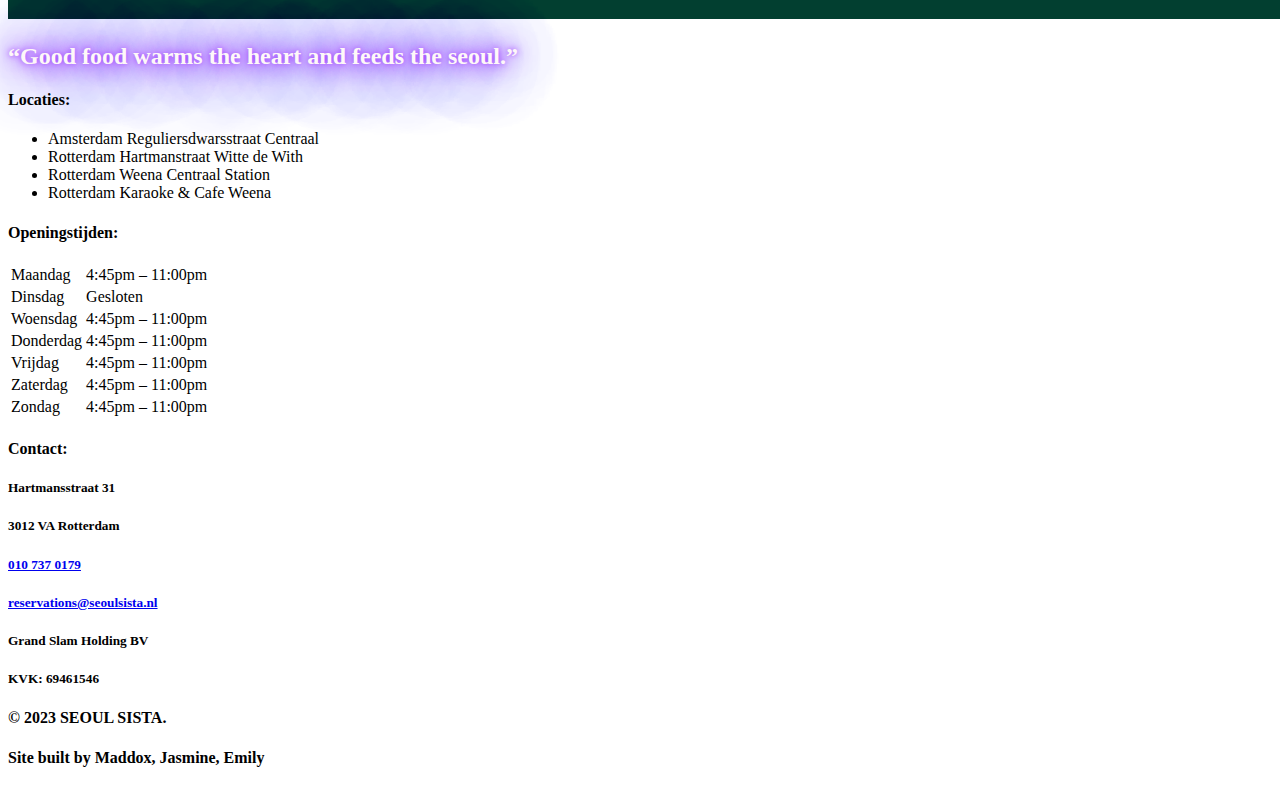
==== commit a86412f0: "sadasdsa" ====
--- a/menu.html
+++ b/menu.html
@@ -34,16 +34,15 @@
     </header>
 
     <!--Welkom text-->
-    <div id="welkom" class="mt-3 pb-50px w-[450px] text-center items-center float-right">
-        <h2 class="text-[#084434] font-semibold text-[32px]">Welkom</h2>
-        <p class="max-w-[450px] text-[18px] leading-loose tracking-wide">
+    <div id="welkom" class="mr-[25vh] p-[25px] text-center items-center h-[80vh] float-right">
+        <h2 class="text-[#084434] font-semibold text-[42px]">Welkom</h2>
+        <p class="max-w-[450px] m-7 p-7 text-[22px] leading-loose tracking-wide font-thin">
             Wij zijn een all-you-can-eat restaurant waar je voor een <strong>vaste prijs</strong> kunt dineren. Hierdoor kun je genieten van al onze gerechten en de Koreaanse keuken ontdekken.</p> <br>
     </div>
         <!--Prijzen & Uren-->
         <div id="prijzenUren" class="p-[25px]">
-            <h3 class="font-thin ml-20 pl-20 text-[28px]">열기</h3>
-            <h2 h2 class="text-[#084434] font-semibold ml-20 pl-20 text-[32px]">Pijzen & Uren</h2><br>
-                <div id="" class="bg-[#084434] w-[450px] text-center text-white m-7 p-7 leading-loose tracking-wide">
+            <h2 h2 class="text-[#084434] font-semibold ml-[50px] pl-20 text-[42px]">Pijzen & Uren</h2><br>
+                <div class="bg-[#084434] w-[450px] text-center text-white m-7 p-7 leading-loose tracking-wide">
                     <p>Diensten maandag - donderdag<br>
                     Ploeg 1: vanaf 17.00 uur • <strong>€35,00</strong><br>
                     Ploeg 2: vanaf 20.00 uur • <strong>€35,00</strong><br>
@@ -62,17 +61,17 @@
         </div>
 
     <!--img-->
-    <div class="bg-[url('./Media/soju.jpg')] flex items-center justify-center h-[60vh]">
-        <h2 id= neonText2 class="text-[40px] text-center font-mono">“Life is uncertain. Eat dessert <strong>first</strong>.”</h2>
+    <div class="bg-[url('./Media/soju.jpg')] flex items-center justify-center h-[60vh] w-[100%]">
+        <h2 id= neonText class="text-[40px] text-center font-mono">“Life is uncertain. Eat dessert first.”</h2>
     </div>
 
     <!--Het menu-->
     <div id="menu" class="mt-3 p-2 w-[100%] text-center">
         <h3 class="text-[#084434] font-thin text-[28px]">메뉴</h3>
-        <h2 h2 class="text-[#084434] font-semibold text-[32px]">Ons Menu</h2>
+        <h2 h2 class="text-[#084434] font-semibold text-[34px]">Ons Menu</h2>
         <!--Side Dish header-->
         <div class="bg-[url('./Media/kimchi-banner.jpg')] bg-cover mx-[50vh] w-[50%] h-[15vh]  mt-20 flex items-center justify-center">
-            <h2 class="bg-black px-6 text-[40px] text-[#f0bebb] font-mono">Side Dishes</h2>
+            <h2 class="bg-[#084434] px-6 text-[40px] text-[#f0bebb] font-mono">Side Dishes</h2>
         </div>
         <p class="p-5 text-gray-800">De bekendste banchan is kimchi, gemaakt van gefermenteerde<br> groenten en heeft een verfrissende zure en kruidige smaak.</p>
         <!--Side Dish-->
@@ -143,7 +142,7 @@
         </div>
         <!--stoofschotels  header-->
         <div class="bg-[url('./Media/stew-banner.jpg')] bg-center bg-cover mx-[50vh] w-[50%] h-[15vh]  mt-20 flex items-center justify-center">
-            <h2 class="bg-black px-6 text-[40px] text-[#f0bebb] font-mono">Stoofschotels </h2>
+            <h2 class="bg-[#084434] px-6 text-[40px] text-[#f0bebb] font-mono">Stoofschotels </h2>
         </div>
         <p class="p-5 text-gray-800">Huisgemaakte stoofschotels en soepen gemaakt door onze koks.</p>
         <!--stoofschotels -->
@@ -171,7 +170,7 @@
         </div>
             <!--kimbap  header-->
             <div class="bg-[url('./Media/kimbap-banner.jpg')] bg-center bg-cover mx-[50vh] w-[50%] h-[15vh]  mt-20 flex items-center justify-center">
-                <h2 class="bg-black px-6 text-[40px] text-[#f0bebb] font-mono">Kimbap</h2>
+                <h2 class="bg-[#084434] px-6 text-[40px] text-[#f0bebb] font-mono">Kimbap</h2>
             </div>
             <p class="p-5 text-gray-800">Een populair Koreaans en Japans gerecht<br> bestaande uit gekookte rijst gerold in vellen zeewier.</p>
             <!--kimbap-->
@@ -202,7 +201,7 @@
             </div>
             <!--pannenkoek  header-->
             <div class="bg-[url('./Media/pannenkoek-banner.jpg')] bg-center bg-cover mx-[50vh] w-[50%] h-[15vh]  mt-20 flex items-center justify-center">
-                <h2 class="bg-black px-6 text-[40px] text-[#f0bebb] font-mono">Pannenkoek</h2>
+                <h2 class="bg-[#084434] px-6 text-[40px] text-[#f0bebb] font-mono">Pannenkoek</h2>
             </div>
             <p class="p-5 text-gray-800">Koreaanse pannenkoek gemengd met verschillende toppings<br> zoals kimchi en zeevruchten. Probeer de krokante pannenkoek in<br> sojasaus te dopen om de smaak te versterken.</p>
             <!--pannenkoek-->
@@ -218,7 +217,7 @@
             </div>
             <!--Pan  header-->
             <div class="bg-[url('./Media/panfried-banner.jpg')] bg-center bg-cover mx-[50vh] w-[50%] h-[15vh]  mt-20 flex items-center justify-center">
-                <h2 class="bg-black px-6 text-[40px] text-[#f0bebb] font-mono">Pan gebakken</h2>
+                <h2 class="bg-[#084434] px-6 text-[40px] text-[#f0bebb] font-mono">Pan gebakken</h2>
             </div>
             <p class="p-5 text-gray-800">Koreaanse pan gebakken gerechten kunnen<br> worden gemaakt van vlees, vis, schaaldieren of groenten.</p>
             <!--Pan-->
@@ -252,7 +251,7 @@
             </div>
                 <!--Roerbak  header-->
                 <div class="bg-[url('./Media/roerbak-banner.jpg')] bg-center bg-cover mx-[50vh] w-[50%] h-[15vh]  mt-20 flex items-center justify-center">
-                    <h2 class="bg-black px-6 text-[40px] text-[#f0bebb] font-mono">Roerbak</h2>
+                    <h2 class="bg-[#084434] px-6 text-[40px] text-[#f0bebb] font-mono">Roerbak</h2>
                 </div>
                 <p class="p-5 text-gray-800">Roerbak is gemaakt met eenvoudige Aziatisch<br> geïnspireerde ingrediënten die in slechts 5 minuten gaar zijn. <br>Alles tot in de perfectie bereid.</p>
                 <!--Roerbak-->
@@ -282,7 +281,7 @@
 
     <!--img-->
     <div class="bg-[url('./Media/menu2.png')] flex items-center justify-center h-[60vh]">
-        <h2 id= neonText class="text-[30px] text-center font-mono">“…Falling autumn leaves<br>Remind me of you.<br>You made the descent look beautiful,<br>And brought color<br>To the very ground you fell on.”</h2>
+        <h2 id= neonText class="text-[40px] text-center font-mono">“Good food warms the heart and feeds the seoul.”</h2>
     </div>
 
 
--- a/CSS/menu.css
+++ b/CSS/menu.css
@@ -1,25 +1,12 @@
 #neonText {
     color: #fef8f8;
     text-shadow:
-        0 0 7px #f8bcb4,
+        0 0 7px #7F00FF,
         0 0 10px #fff,
-        0 0 21px #f8bcb4,
-        0 0 42px #f8bcb4,
-        0 0 82px #f8bcb4,
-        0 0 92px #f8bcb4,
-        0 0 102px #f8bcb4,
-        0 0 151px #f8bcb4;
+        0 0 21px #7F00FF,
+        0 0 42px #7F00FF,
+        0 0 82px #7F00FF,
+        0 0 92px #7F00FF,
+        0 0 102px #7F00FF,
+        0 0 151px #7F00FF;
   }
-
-#neonText2 {
-color: #fff;
-text-shadow:
-    0 0 7px #FF6795,
-    0 0 10px #FF6795,
-    0 0 21px #FF6795,
-    0 0 42px #FF6795,
-    0 0 82px #FF6795,
-    0 0 92px #FF6795,
-    0 0 102px #FF6795,
-    0 0 151px #FF6795;
-  }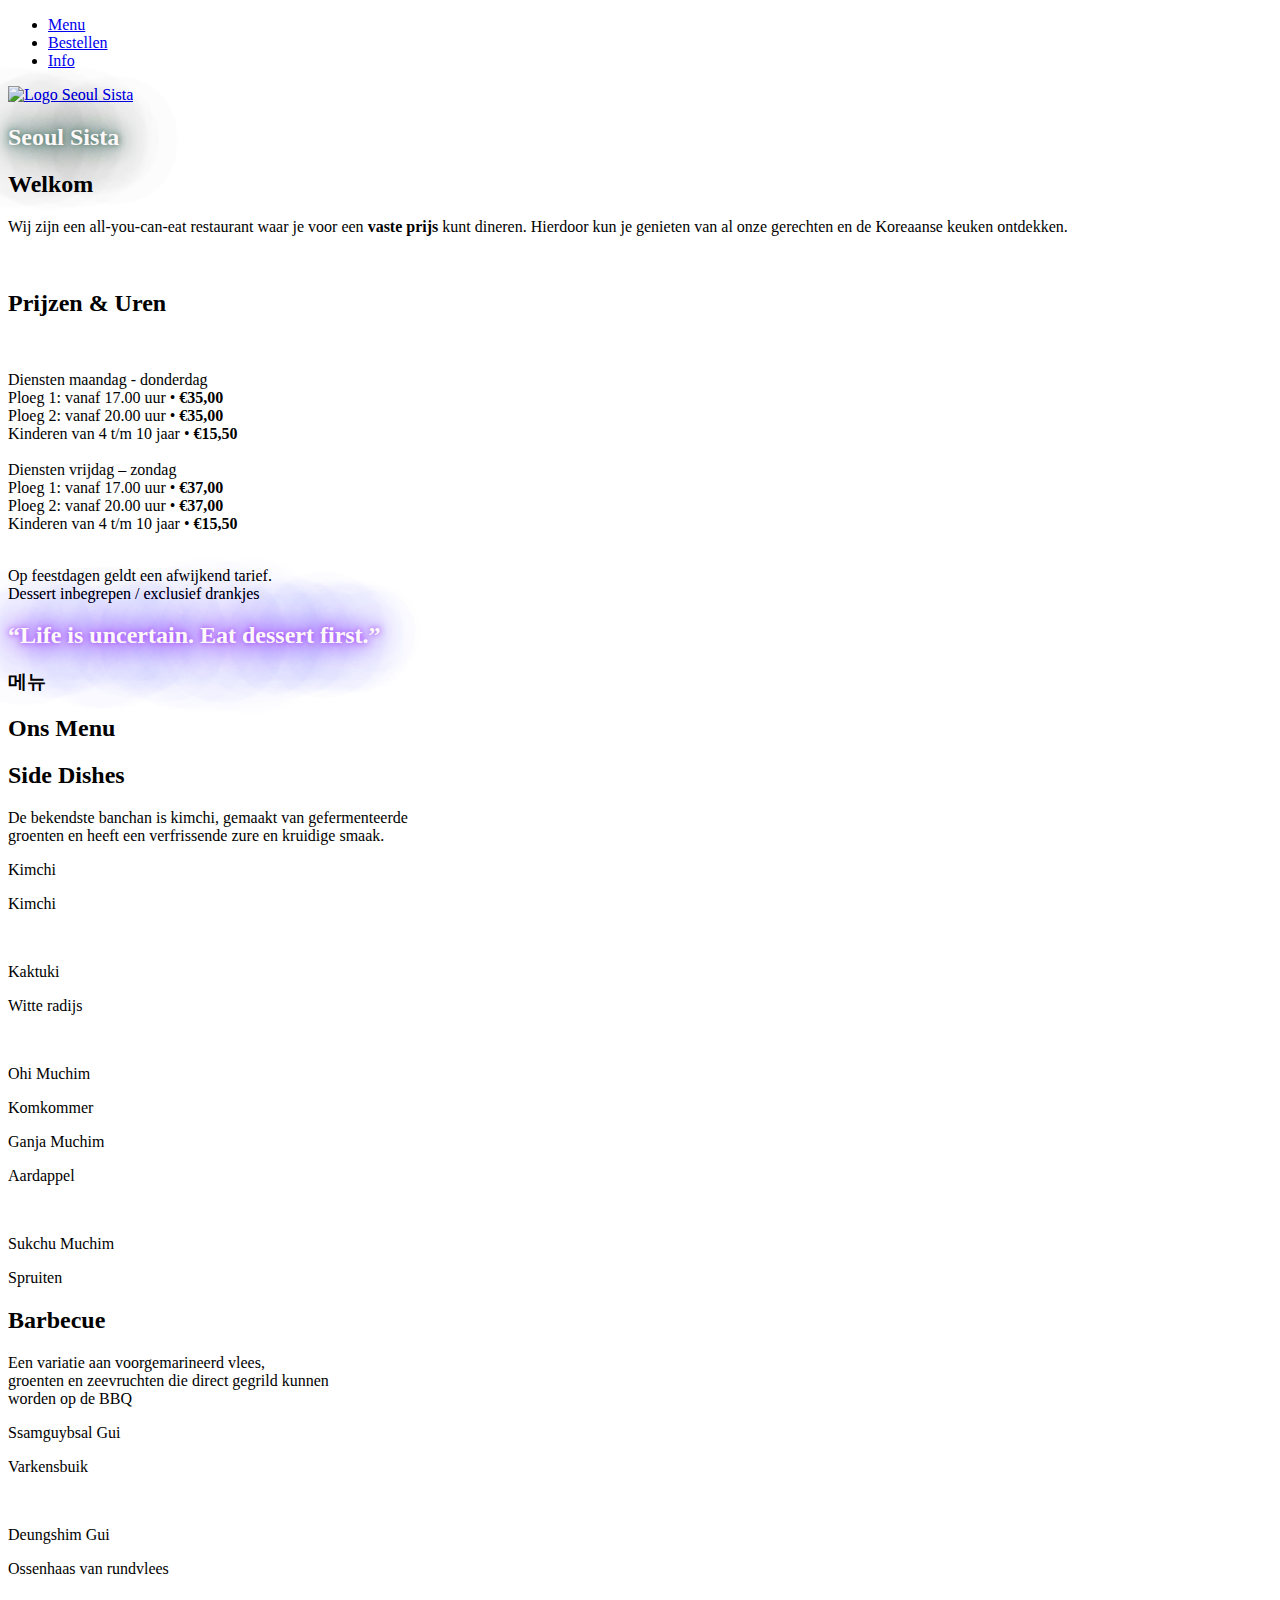
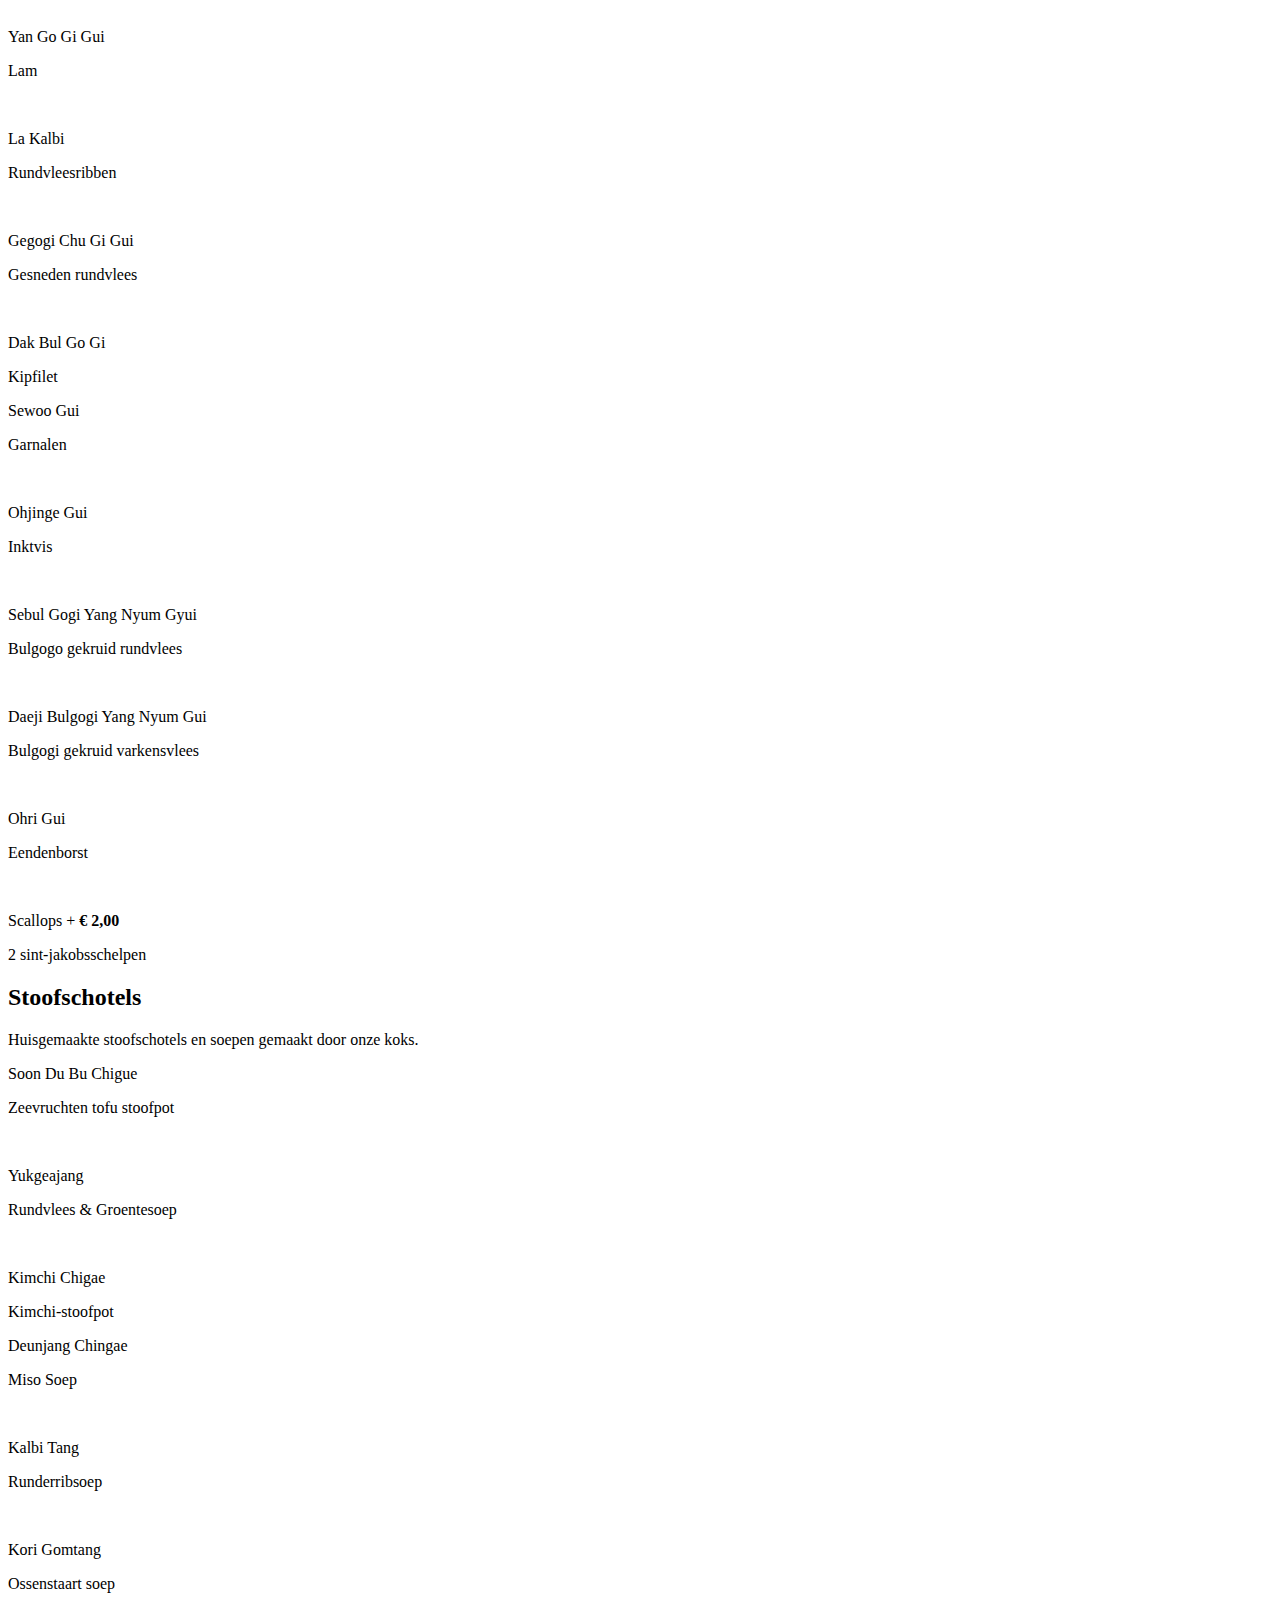
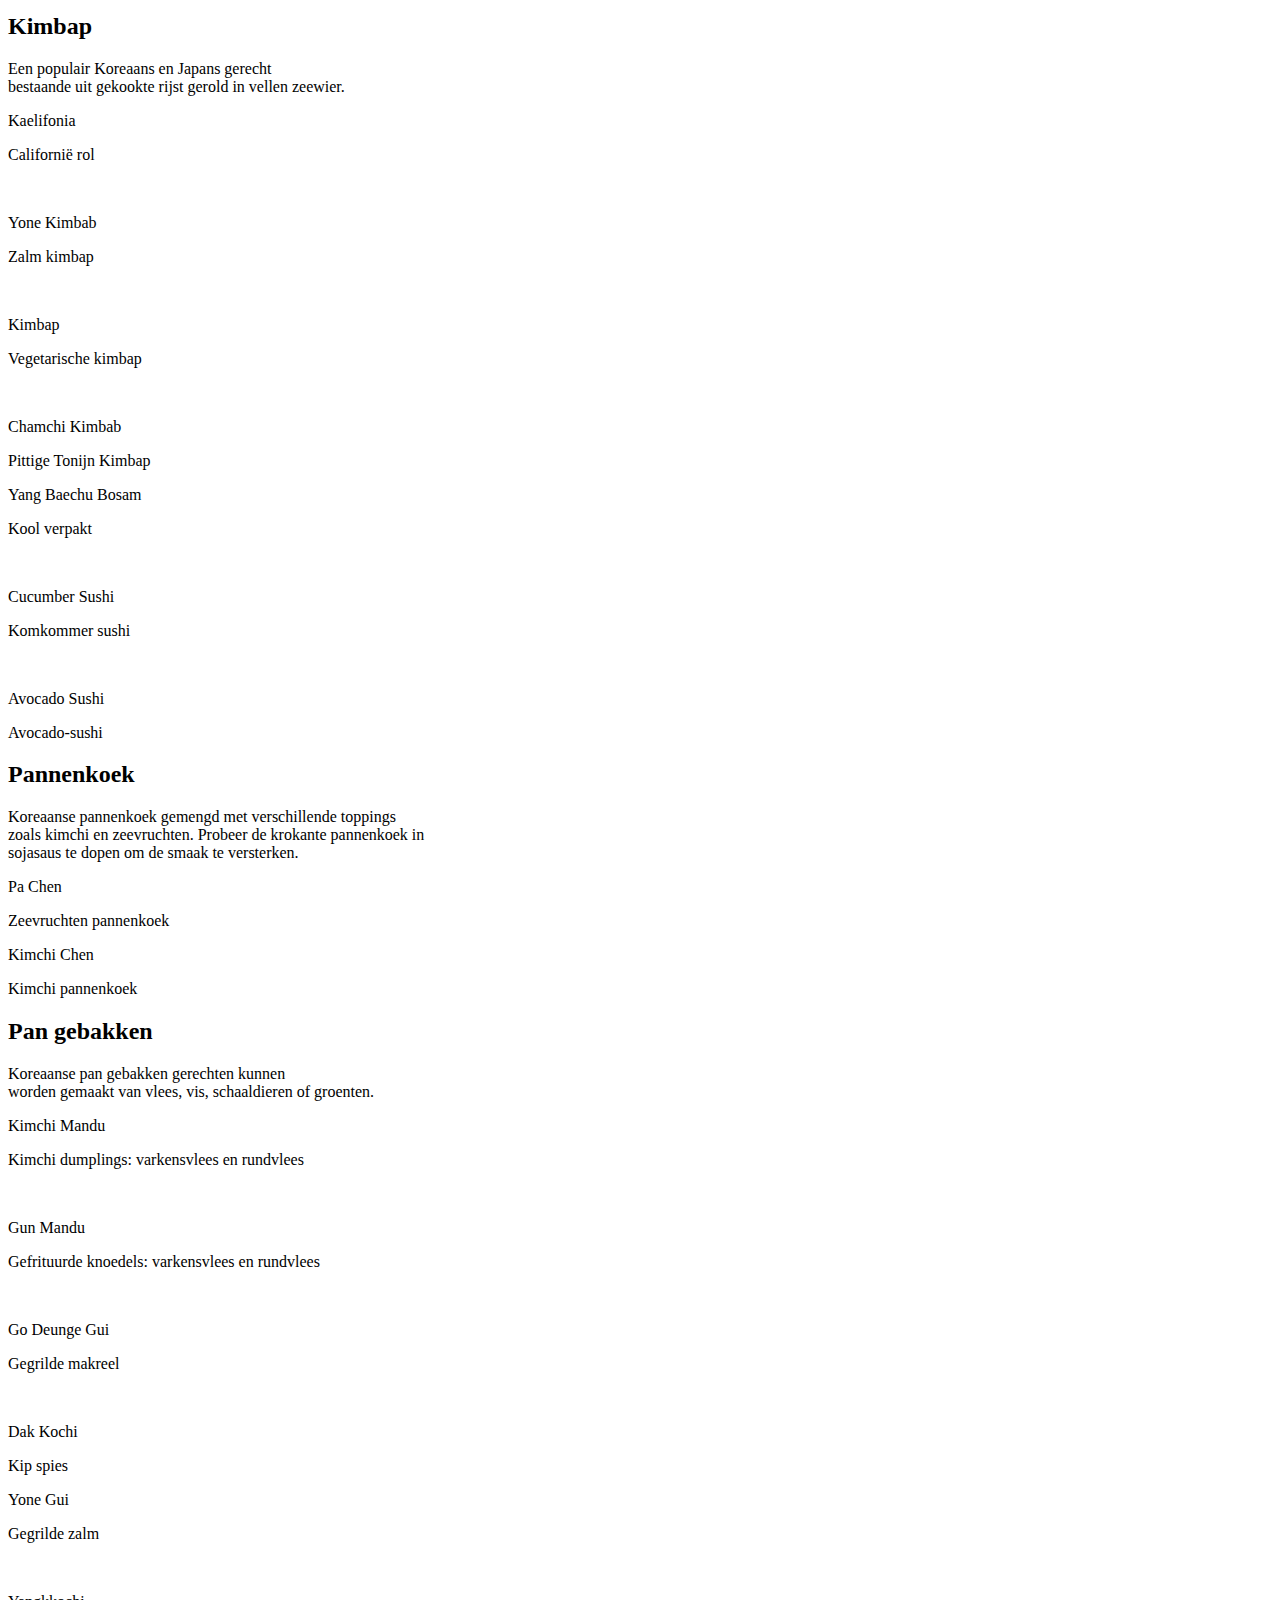
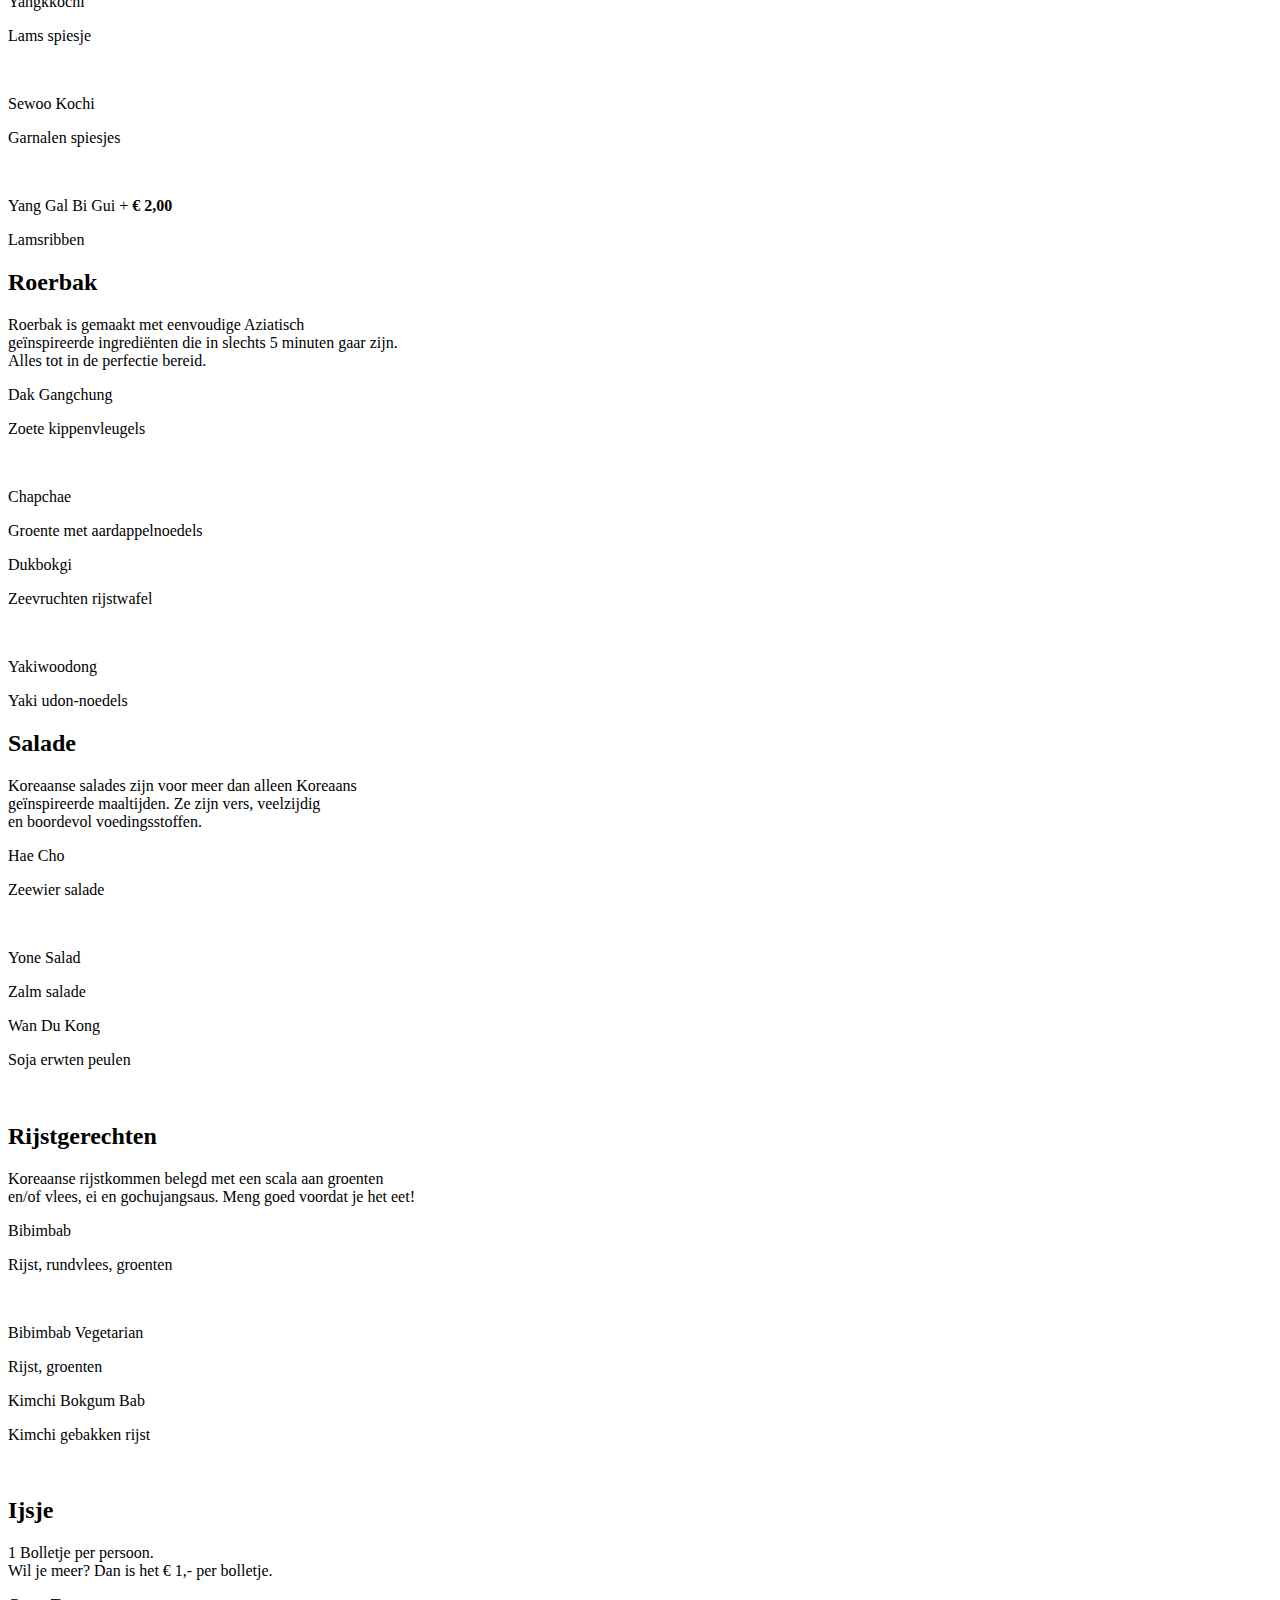
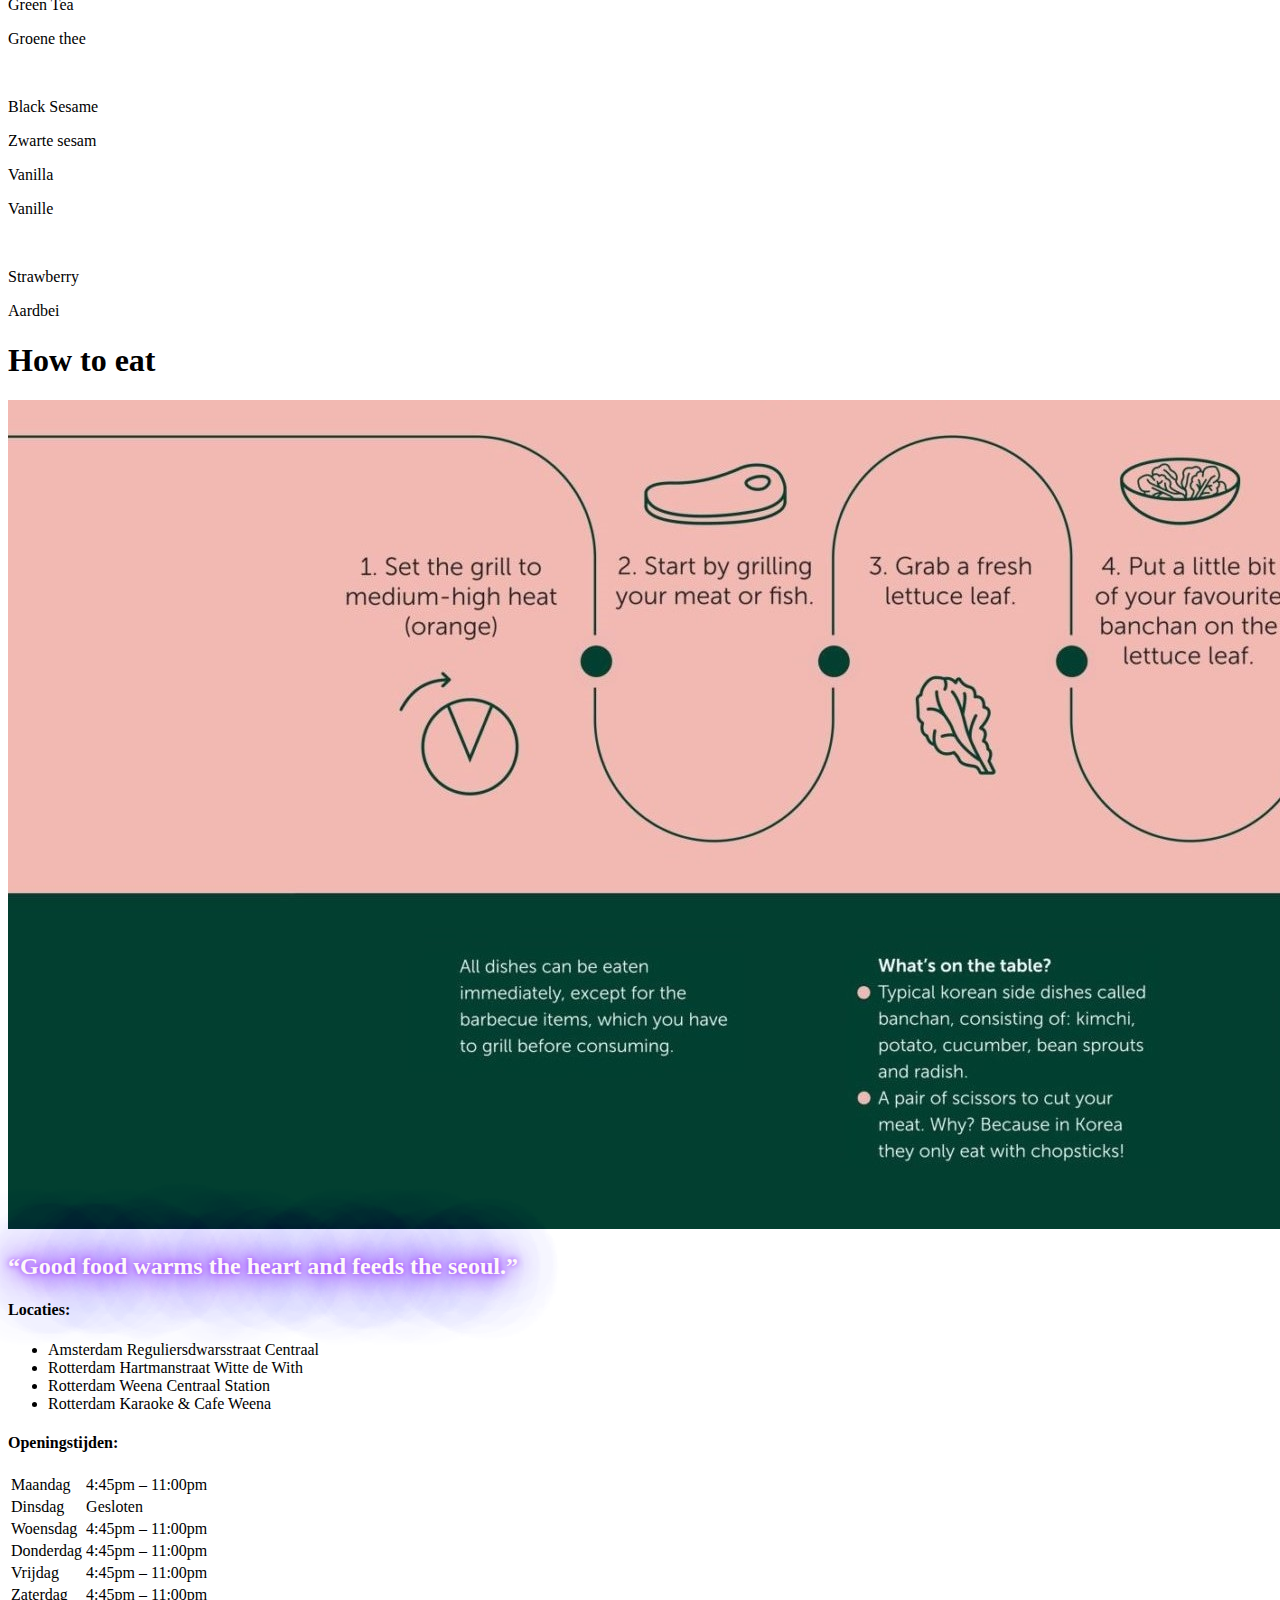
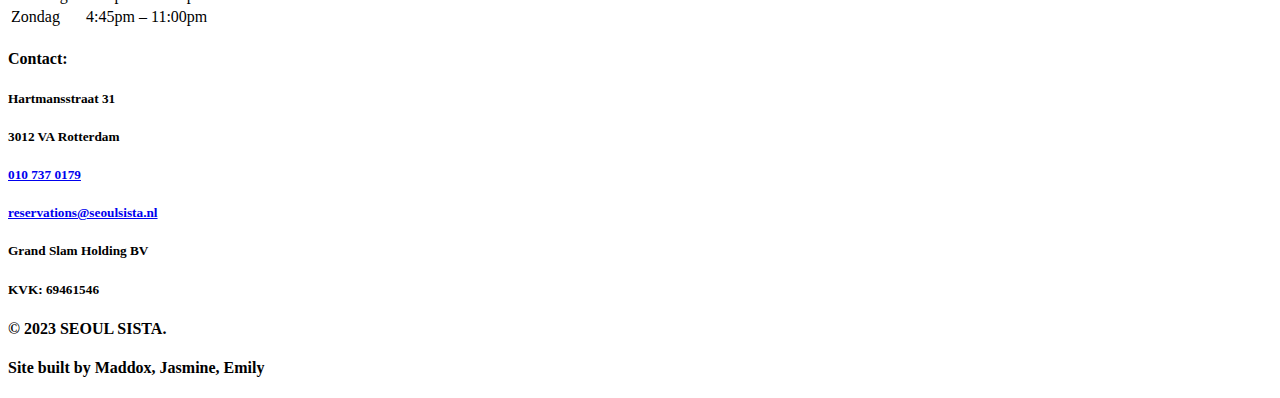
==== commit 62892b0f: "asda" ====
--- a/menu.html
+++ b/menu.html
@@ -27,21 +27,21 @@
         </div>
     </header>
 
-    <!--img van de header-->
+<!--img van de header-->
     <header class="bg-[url('./Media/menuhead.jpg')] bg-fixed flex items-center justify-center h-[50vh]">
-        <h2 class="text-[#084434] text-[70px] font-extrabold font-['Helvetica']">Seoul Sista</h2>
+        <h2 id="neonText2" class="text-[70px] font-extrabold font-['Helvetica']">Seoul Sista</h2>
     </header>
     </header>
 
-    <!--Welkom text-->
+<!--Welkom text-->
     <div id="welkom" class="mr-[25vh] p-[25px] text-center items-center h-[80vh] float-right">
         <h2 class="text-[#084434] font-semibold text-[42px]">Welkom</h2>
         <p class="max-w-[450px] m-7 p-7 text-[22px] leading-loose tracking-wide font-thin">
             Wij zijn een all-you-can-eat restaurant waar je voor een <strong>vaste prijs</strong> kunt dineren. Hierdoor kun je genieten van al onze gerechten en de Koreaanse keuken ontdekken.</p> <br>
     </div>
-        <!--Prijzen & Uren-->
+<!--Prijzen & Uren-->
         <div id="prijzenUren" class="p-[25px]">
-            <h2 h2 class="text-[#084434] font-semibold ml-[50px] pl-20 text-[42px]">Pijzen & Uren</h2><br>
+            <h2 h2 class="text-[#084434] font-semibold ml-[50px] pl-20 text-[42px]">Prijzen & Uren</h2><br>
                 <div class="bg-[#084434] w-[450px] text-center text-white m-7 p-7 leading-loose tracking-wide">
                     <p>Diensten maandag - donderdag<br>
                     Ploeg 1: vanaf 17.00 uur • <strong>€35,00</strong><br>
@@ -60,21 +60,21 @@
                 </div>
         </div>
 
-    <!--img-->
+<!--img-->
     <div class="bg-[url('./Media/soju.jpg')] flex items-center justify-center h-[60vh] w-[100%]">
         <h2 id= neonText class="text-[40px] text-center font-mono">“Life is uncertain. Eat dessert first.”</h2>
     </div>
 
-    <!--Het menu-->
+<!--Het menu-->
     <div id="menu" class="mt-3 p-2 w-[100%] text-center">
         <h3 class="text-[#084434] font-thin text-[28px]">메뉴</h3>
         <h2 h2 class="text-[#084434] font-semibold text-[34px]">Ons Menu</h2>
-        <!--Side Dish header-->
+<!--Side Dish header-->
         <div class="bg-[url('./Media/kimchi-banner.jpg')] bg-cover mx-[50vh] w-[50%] h-[15vh]  mt-20 flex items-center justify-center">
             <h2 class="bg-[#084434] px-6 text-[40px] text-[#f0bebb] font-mono">Side Dishes</h2>
         </div>
         <p class="p-5 text-gray-800">De bekendste banchan is kimchi, gemaakt van gefermenteerde<br> groenten en heeft een verfrissende zure en kruidige smaak.</p>
-        <!--Side Dish-->
+<!--Side Dish-->
         <div id="sideDish" class="flex text-center">
             <div class="w-[63%]">
                 <p class="font-semibold text-[18px]">Kimchi</p>  
@@ -94,11 +94,11 @@
                 <p class="font-thin text-gray-800">Spruiten</p>
             </div>
         </div>
-        <!--BBQ header-->
+<!--BBQ header-->
         <div class="bg-[url('./Media/bbq-banner.jpg')] bg-cover mx-[50vh] w-[50%] h-[15vh] mt-20 flex items-center justify-center">
             <h2 class="bg-[#084434] px-6 text-[40px] text-[#f0bebb] font-mono">Barbecue</h2>
         </div>
-        <!--BBQ-->
+<!--BBQ-->
         <p class="p-5 text-gray-800">Een variatie aan voorgemarineerd vlees,<br> groenten en zeevruchten die direct gegrild kunnen<br> worden op de BBQ</p>
         <div id="barbecue" class="flex text-center">
             <div class="w-[60%]">
@@ -140,12 +140,12 @@
                 <p class="font-thin text-gray-800">2 sint-jakobsschelpen</p>
             </div>
         </div>
-        <!--stoofschotels  header-->
+<!--stoofschotels  header-->
         <div class="bg-[url('./Media/stew-banner.jpg')] bg-center bg-cover mx-[50vh] w-[50%] h-[15vh]  mt-20 flex items-center justify-center">
             <h2 class="bg-[#084434] px-6 text-[40px] text-[#f0bebb] font-mono">Stoofschotels </h2>
         </div>
         <p class="p-5 text-gray-800">Huisgemaakte stoofschotels en soepen gemaakt door onze koks.</p>
-        <!--stoofschotels -->
+<!--stoofschotels -->
         <div id="stoofschotel1" class="flex text-center">
             <div class="w-[63%]">
                 <p class="font-semibold text-[18px]">Soon Du Bu Chigue</p>  
@@ -168,125 +168,185 @@
                 <p class="font-thin text-gray-800">Ossenstaart soep</p>
             </div>
         </div>
-            <!--kimbap  header-->
-            <div class="bg-[url('./Media/kimbap-banner.jpg')] bg-center bg-cover mx-[50vh] w-[50%] h-[15vh]  mt-20 flex items-center justify-center">
-                <h2 class="bg-[#084434] px-6 text-[40px] text-[#f0bebb] font-mono">Kimbap</h2>
-            </div>
-            <p class="p-5 text-gray-800">Een populair Koreaans en Japans gerecht<br> bestaande uit gekookte rijst gerold in vellen zeewier.</p>
-            <!--kimbap-->
-            <div id="kimbap1" class="flex text-center">
-                <div class="w-[63%]">
-                    <p class="font-semibold text-[18px]">Kaelifonia</p>  
-                    <p class="font-thin text-gray-800">Californië rol</p><br>
+<!--kimbap  header-->
+        <div class="bg-[url('./Media/kimbap-banner.jpg')] bg-center bg-cover mx-[50vh] w-[50%] h-[15vh]  mt-20 flex items-center justify-center">
+            <h2 class="bg-[#084434] px-6 text-[40px] text-[#f0bebb] font-mono">Kimbap</h2>
+        </div>
+        <p class="p-5 text-gray-800">Een populair Koreaans en Japans gerecht<br> bestaande uit gekookte rijst gerold in vellen zeewier.</p>
+<!--kimbap-->
+        <div id="kimbap1" class="flex text-center">
+            <div class="w-[63%]">
+                <p class="font-semibold text-[18px]">Kaelifonia</p>  
+                <p class="font-thin text-gray-800">Californië rol</p><br>
             
-                    <p class="font-semibold text-[18px]">Yone Kimbab</p>   
-                    <p class="font-thin text-gray-800">Zalm kimbap</p><br>
-
-                    <p class="font-semibold text-[18px]">Kimbap</p>   
-                    <p class="font-thin text-gray-800">Vegetarische kimbap</p><br>
+                <p class="font-semibold text-[18px]">Yone Kimbab</p>   
+                <p class="font-thin text-gray-800">Zalm kimbap</p><br>
+
+                <p class="font-semibold text-[18px]">Kimbap</p>   
+                <p class="font-thin text-gray-800">Vegetarische kimbap</p><br>
             
-                    <p class="font-semibold text-[18px]">Chamchi Kimbab</p>   
-                    <p class="font-thin text-gray-800">Pittige Tonijn Kimbap</p>
-                </div>
-                <div id="kimbap2">
-                    <p class="font-semibold text-[18px]">Yang Baechu Bosam</p>   
-                    <p class="font-thin text-gray-800">Kool verpakt</p><br>
+                <p class="font-semibold text-[18px]">Chamchi Kimbab</p>   
+                <p class="font-thin text-gray-800">Pittige Tonijn Kimbap</p>
+            </div>
+            <div id="kimbap2">
+                <p class="font-semibold text-[18px]">Yang Baechu Bosam</p>   
+                <p class="font-thin text-gray-800">Kool verpakt</p><br>
             
-                    <p class="font-semibold text-[18px]">Cucumber Sushi</p>   
-                    <p class="font-thin text-gray-800">Komkommer sushi</p><br>
+                <p class="font-semibold text-[18px]">Cucumber Sushi</p>   
+                <p class="font-thin text-gray-800">Komkommer sushi</p><br>
         
-                    <p class="font-semibold text-[18px]">Avocado Sushi</p>   
-                    <p class="font-thin text-gray-800">Avocado-sushi</p>
-                </div>
-            </div>
-            <!--pannenkoek  header-->
-            <div class="bg-[url('./Media/pannenkoek-banner.jpg')] bg-center bg-cover mx-[50vh] w-[50%] h-[15vh]  mt-20 flex items-center justify-center">
-                <h2 class="bg-[#084434] px-6 text-[40px] text-[#f0bebb] font-mono">Pannenkoek</h2>
-            </div>
-            <p class="p-5 text-gray-800">Koreaanse pannenkoek gemengd met verschillende toppings<br> zoals kimchi en zeevruchten. Probeer de krokante pannenkoek in<br> sojasaus te dopen om de smaak te versterken.</p>
-            <!--pannenkoek-->
-            <div id="pannenkoek1" class="flex text-center">
-                <div class="w-[63%]">
-                    <p class="font-semibold text-[18px]">Pa Chen</p>   
-                    <p class="font-thin text-gray-800">Zeevruchten pannenkoek</p>
-                </div>
-                <div id="pannenkoek2">
-                    <p class="font-semibold text-[18px]">Kimchi Chen</p>   
-                    <p class="font-thin text-gray-800">Kimchi pannenkoek</p>
-                </div>
-            </div>
-            <!--Pan  header-->
-            <div class="bg-[url('./Media/panfried-banner.jpg')] bg-center bg-cover mx-[50vh] w-[50%] h-[15vh]  mt-20 flex items-center justify-center">
-                <h2 class="bg-[#084434] px-6 text-[40px] text-[#f0bebb] font-mono">Pan gebakken</h2>
-            </div>
-            <p class="p-5 text-gray-800">Koreaanse pan gebakken gerechten kunnen<br> worden gemaakt van vlees, vis, schaaldieren of groenten.</p>
-            <!--Pan-->
-            <div id="Pan1" class="flex text-center">
-                <div class="w-[63%]">
-                    <p class="font-semibold text-[18px]">Kimchi Mandu</p>  
-                    <p class="font-thin text-gray-800">Kimchi dumplings: varkensvlees en rundvlees</p><br>
-                
-                    <p class="font-semibold text-[18px]">Gun Mandu</p>   
-                    <p class="font-thin text-gray-800">Gefrituurde knoedels: varkensvlees en rundvlees</p><br>
+                <p class="font-semibold text-[18px]">Avocado Sushi</p>   
+                <p class="font-thin text-gray-800">Avocado-sushi</p>
+            </div>
+        </div>
+<!--pannenkoek  header-->
+        <div class="bg-[url('./Media/pannenkoek-banner.jpg')] bg-center bg-cover mx-[50vh] w-[50%] h-[15vh]  mt-20 flex items-center justify-center">
+            <h2 class="bg-[#084434] px-6 text-[40px] text-[#f0bebb] font-mono">Pannenkoek</h2>
+        </div>
+        <p class="p-5 text-gray-800">Koreaanse pannenkoek gemengd met verschillende toppings<br> zoals kimchi en zeevruchten. Probeer de krokante pannenkoek in<br> sojasaus te dopen om de smaak te versterken.</p>
+<!--pannenkoek-->
+        <div id="pannenkoek1" class="flex text-center">
+            <div class="w-[63%]">
+                <p class="font-semibold text-[18px]">Pa Chen</p>   
+                <p class="font-thin text-gray-800">Zeevruchten pannenkoek</p>
+            </div>
+            <div id="pannenkoek2">
+                <p class="font-semibold text-[18px]">Kimchi Chen</p>   
+                <p class="font-thin text-gray-800">Kimchi pannenkoek</p>
+            </div>
+        </div>
+<!--Pan  header-->
+        <div class="bg-[url('./Media/panfried-banner.jpg')] bg-center bg-cover mx-[50vh] w-[50%] h-[15vh]  mt-20 flex items-center justify-center">
+            <h2 class="bg-[#084434] px-6 text-[40px] text-[#f0bebb] font-mono">Pan gebakken</h2>
+        </div>
+        <p class="p-5 text-gray-800">Koreaanse pan gebakken gerechten kunnen<br> worden gemaakt van vlees, vis, schaaldieren of groenten.</p>
+<!--Pan-->
+        <div id="Pan1" class="flex text-center">
+            <div class="w-[63%]">
+                <p class="font-semibold text-[18px]">Kimchi Mandu</p>  
+                <p class="font-thin text-gray-800">Kimchi dumplings: varkensvlees en rundvlees</p><br>
+                
+                <p class="font-semibold text-[18px]">Gun Mandu</p>   
+                <p class="font-thin text-gray-800">Gefrituurde knoedels: varkensvlees en rundvlees</p><br>
     
-                    <p class="font-semibold text-[18px]">Go Deunge Gui</p>   
-                    <p class="font-thin text-gray-800">Gegrilde makreel</p><br>
-                
-                    <p class="font-semibold text-[18px]">Dak Kochi</p>   
-                    <p class="font-thin text-gray-800">Kip spies</p>
-                </div>
-                <div id="Pan2">
-                    <p class="font-semibold text-[18px]">Yone Gui</p>   
-                    <p class="font-thin text-gray-800">Gegrilde zalm</p><br>
-                
-                    <p class="font-semibold text-[18px]">Yangkkochi</p>   
-                    <p class="font-thin text-gray-800">Lams spiesje</p><br>
-
-                    <p class="font-semibold text-[18px]">Sewoo Kochi</p>   
-                    <p class="font-thin text-gray-800">Garnalen spiesjes</p><br>
+                <p class="font-semibold text-[18px]">Go Deunge Gui</p>   
+                <p class="font-thin text-gray-800">Gegrilde makreel</p><br>
+                
+                <p class="font-semibold text-[18px]">Dak Kochi</p>   
+                <p class="font-thin text-gray-800">Kip spies</p>
+            </div>
+            <div id="Pan2">
+                <p class="font-semibold text-[18px]">Yone Gui</p>   
+                <p class="font-thin text-gray-800">Gegrilde zalm</p><br>
+                
+                <p class="font-semibold text-[18px]">Yangkkochi</p>   
+                <p class="font-thin text-gray-800">Lams spiesje</p><br>
+
+                <p class="font-semibold text-[18px]">Sewoo Kochi</p>   
+                <p class="font-thin text-gray-800">Garnalen spiesjes</p><br>
             
-                    <p class="font-semibold text-[18px]">Yang Gal Bi Gui + <strong>€ 2,00</strong></p>   
-                    <p class="font-thin text-gray-800">Lamsribben</p>
-                </div>
-            </div>
-                <!--Roerbak  header-->
-                <div class="bg-[url('./Media/roerbak-banner.jpg')] bg-center bg-cover mx-[50vh] w-[50%] h-[15vh]  mt-20 flex items-center justify-center">
-                    <h2 class="bg-[#084434] px-6 text-[40px] text-[#f0bebb] font-mono">Roerbak</h2>
-                </div>
-                <p class="p-5 text-gray-800">Roerbak is gemaakt met eenvoudige Aziatisch<br> geïnspireerde ingrediënten die in slechts 5 minuten gaar zijn. <br>Alles tot in de perfectie bereid.</p>
-                <!--Roerbak-->
-                <div id="Roerbak1" class="flex text-center">
-                    <div class="w-[63%]">
-                        <p class="font-semibold text-[18px]">Dak Gangchung</p>  
-                        <p class="font-thin text-gray-800">Zoete kippenvleugels</p><br>
-                    
-                        <p class="font-semibold text-[18px]">Chapchae</p>   
-                        <p class="font-thin text-gray-800">Groente met aardappelnoedels</p>
-                    </div>
-                    <div id="Roerbak2">
-                        <p class="font-semibold text-[18px]">Dukbokgi</p>   
-                        <p class="font-thin text-gray-800">Zeevruchten rijstwafel</p><br>
-                
-                        <p class="font-semibold text-[18px]">Yakiwoodong</p>   
-                        <p class="font-thin text-gray-800">Yaki udon-noedels</p>
-                    </div>
-                </div>
+                <p class="font-semibold text-[18px]">Yang Gal Bi Gui + <strong>€ 2,00</strong></p>   
+                <p class="font-thin text-gray-800">Lamsribben</p>
+            </div>
+        </div>
+<!--Roerbak  header-->
+        <div class="bg-[url('./Media/roerbak-banner.jpg')] bg-center bg-cover mx-[50vh] w-[50%] h-[15vh]  mt-20 flex items-center justify-center">
+            <h2 class="bg-[#084434] px-6 text-[40px] text-[#f0bebb] font-mono">Roerbak</h2>
+        </div>
+        <p class="p-5 text-gray-800">Roerbak is gemaakt met eenvoudige Aziatisch<br> geïnspireerde ingrediënten die in slechts 5 minuten gaar zijn. <br>Alles tot in de perfectie bereid.</p>
+<!--Roerbak-->
+        <div id="Roerbak1" class="flex text-center">
+            <div class="w-[63%]">
+                <p class="font-semibold text-[18px]">Dak Gangchung</p>  
+                <p class="font-thin text-gray-800">Zoete kippenvleugels</p><br>
+                    
+                <p class="font-semibold text-[18px]">Chapchae</p>   
+                <p class="font-thin text-gray-800">Groente met aardappelnoedels</p>
+            </div>
+            <div id="Roerbak2">
+                <p class="font-semibold text-[18px]">Dukbokgi</p>   
+                <p class="font-thin text-gray-800">Zeevruchten rijstwafel</p><br>
+                
+                <p class="font-semibold text-[18px]">Yakiwoodong</p>   
+                <p class="font-thin text-gray-800">Yaki udon-noedels</p>
+            </div>
+        </div>
+<!--Salade  header-->
+        <div class="bg-[url('./Media/salad-banner.jpg')] bg-center bg-cover mx-[50vh] w-[50%] h-[15vh]  mt-20 flex items-center justify-center">
+            <h2 class="bg-[#084434] px-6 text-[40px] text-[#f0bebb] font-mono">Salade</h2>
+        </div>
+        <p class="p-5 text-gray-800">Koreaanse salades zijn voor meer dan alleen Koreaans<br> geïnspireerde maaltijden. Ze zijn vers, veelzijdig<br> en boordevol voedingsstoffen.</p>
+<!--Salade-->
+        <div id="Salade1" class="flex text-center">
+            <div class="w-[63%]">
+                <p class="font-semibold text-[18px]">Hae Cho</p>  
+                <p class="font-thin text-gray-800">Zeewier salade</p><br>
+                
+                <p class="font-semibold text-[18px]">Yone Salad</p>   
+                <p class="font-thin text-gray-800">Zalm salade</p>
+            </div>
+            <div id="Salade2">
+                <p class="font-semibold text-[18px]">Wan Du Kong</p>   
+                <p class="font-thin text-gray-800">Soja erwten peulen</p><br>
+            </div>
+        </div>
+<!--Rijstgerechten  header-->
+        <div class="bg-[url('./Media/rijst-banner.jpg')] bg-center bg-cover mx-[50vh] w-[50%] h-[15vh]  mt-20 flex items-center justify-center">
+            <h2 class="bg-[#084434] px-6 text-[40px] text-[#f0bebb] font-mono">Rijstgerechten</h2>
+        </div>
+        <p class="p-5 text-gray-800">Koreaanse rijstkommen belegd met een scala aan groenten<br> en/of vlees, ei en gochujangsaus. Meng goed voordat je het eet!</p>
+<!--Rijstgerechten-->
+        <div id="Rijstgerechten1" class="flex text-center">
+            <div class="w-[63%]">
+                <p class="font-semibold text-[18px]">Bibimbab</p>  
+                <p class="font-thin text-gray-800">Rijst, rundvlees, groenten</p><br>
+                    
+                <p class="font-semibold text-[18px]">Bibimbab Vegetarian</p>   
+                <p class="font-thin text-gray-800">Rijst, groenten</p>
+            </div>
+            <div id="Rijstgerechten2">
+                <p class="font-semibold text-[18px]">Kimchi Bokgum Bab</p>   
+                <p class="font-thin text-gray-800">Kimchi gebakken rijst</p><br>
+            </div>
+        </div>
+<!--IJsje  header-->
+        <div class="bg-[url('./Media/ijs-banner.jpg')] bg-center bg-cover mx-[50vh] w-[50%] h-[15vh]  mt-20 flex items-center justify-center">
+            <h2 class="bg-[#084434] px-6 text-[40px] text-[#f0bebb] font-mono">Ijsje</h2>
+        </div>
+        <p class="p-5 text-gray-800">1 Bolletje per persoon.<br> Wil je meer? Dan is het € 1,- per bolletje. </p>
+<!--IJsje-->
+        <div id="IJsje1" class="flex text-center">
+            <div class="w-[63%]">
+                <p class="font-semibold text-[18px]">Green Tea</p>  
+                <p class="font-thin text-gray-800">Groene thee</p><br>
+                    
+                <p class="font-semibold text-[18px]">Black Sesame</p>   
+                <p class="font-thin text-gray-800">Zwarte sesam</p>
+            </div>
+            <div id="IJsje2">
+                <p class="font-semibold text-[18px]">Vanilla</p>   
+                <p class="font-thin text-gray-800">Vanille</p><br>
+                
+                <p class="font-semibold text-[18px]">Strawberry</p>   
+                <p class="font-thin text-gray-800 mb-[100px]">Aardbei</p>
+            </div>
+        </div>
     </div>
 
-    <!--How to eat text + img-->
+<!--How to eat text + img-->
     <div id="howToEat" class="text-center">
         <h1 class="bg-[#084434] text-[#f0bebb] font-semibold text-[42px]">How to eat</h1>
         <img src="./Media/menuu.jpg" class="w-[100%]"></a>
     </div>
 
-    <!--img-->
+<!--img-->
     <div class="bg-[url('./Media/menu2.png')] flex items-center justify-center h-[60vh]">
         <h2 id= neonText class="text-[40px] text-center font-mono">“Good food warms the heart and feeds the seoul.”</h2>
     </div>
 
 
-    <!--Footer-->
-    <footer class="bg-[#252525] flex justify-center flex-row mt-4 text-white px-6 pb-[8rem] pt-[4rem]">
+<!--Footer-->
+    <footer class="bg-[#252525] flex justify-center flex-row text-white px-6 pb-[8rem] pt-[4rem]">
         <div class="grid grid-cols-4 gap-12 max-[900px]:grid-cols-none max-[900px]:grid-rows-4 max-[820px]:pb-none">
             <div class="">
                 <h4 class="text-[30px] font-semibold text-[#f0bebb]">Locaties:</h4>
--- a/CSS/menu.css
+++ b/CSS/menu.css
@@ -10,3 +10,15 @@
         0 0 102px #7F00FF,
         0 0 151px #7F00FF;
   }
+  #neonText2 {
+    color: #fef8f8;
+    text-shadow:
+        0 0 7px #084434,
+        0 0 10px #fff,
+        0 0 21px #084434,
+        0 0 42px #084434,
+        0 0 82px #084434,
+        0 0 92px #084434,
+        0 0 102px #084434,
+        0 0 151px #084434;
+  }